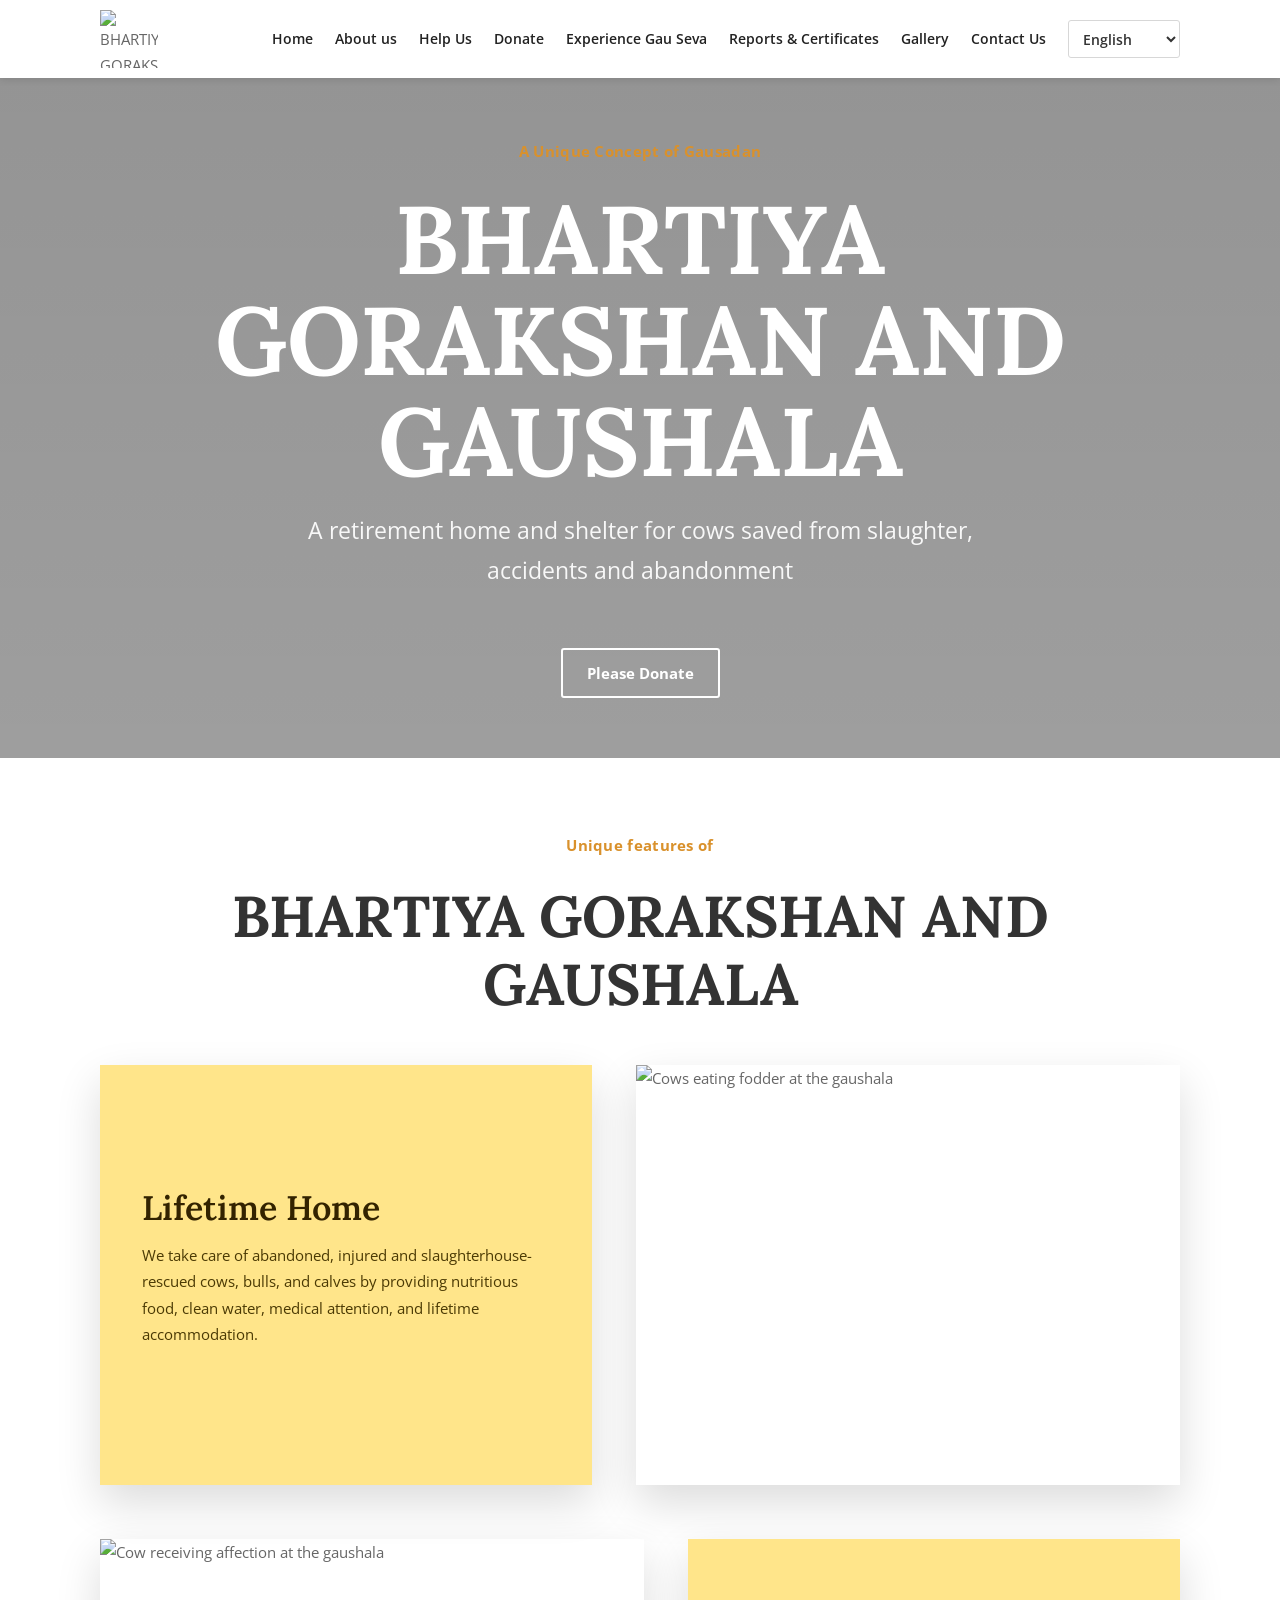
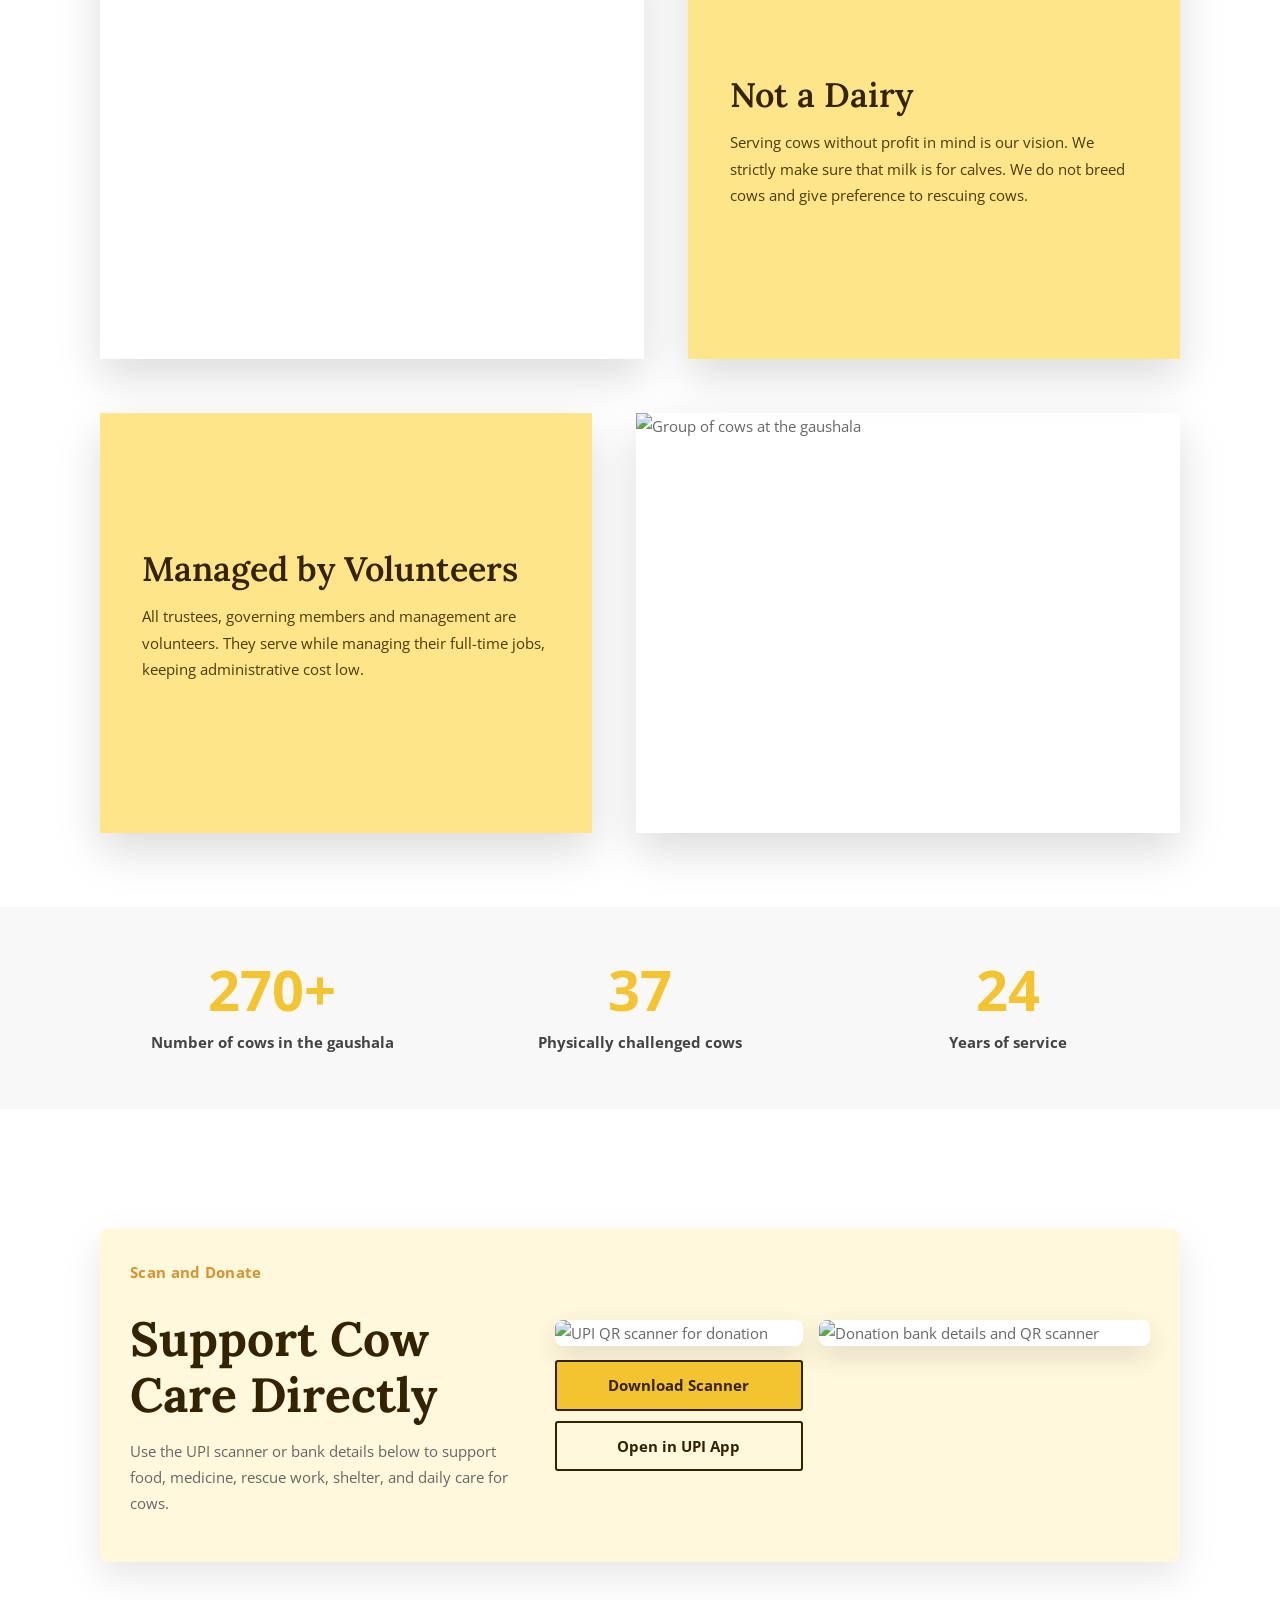
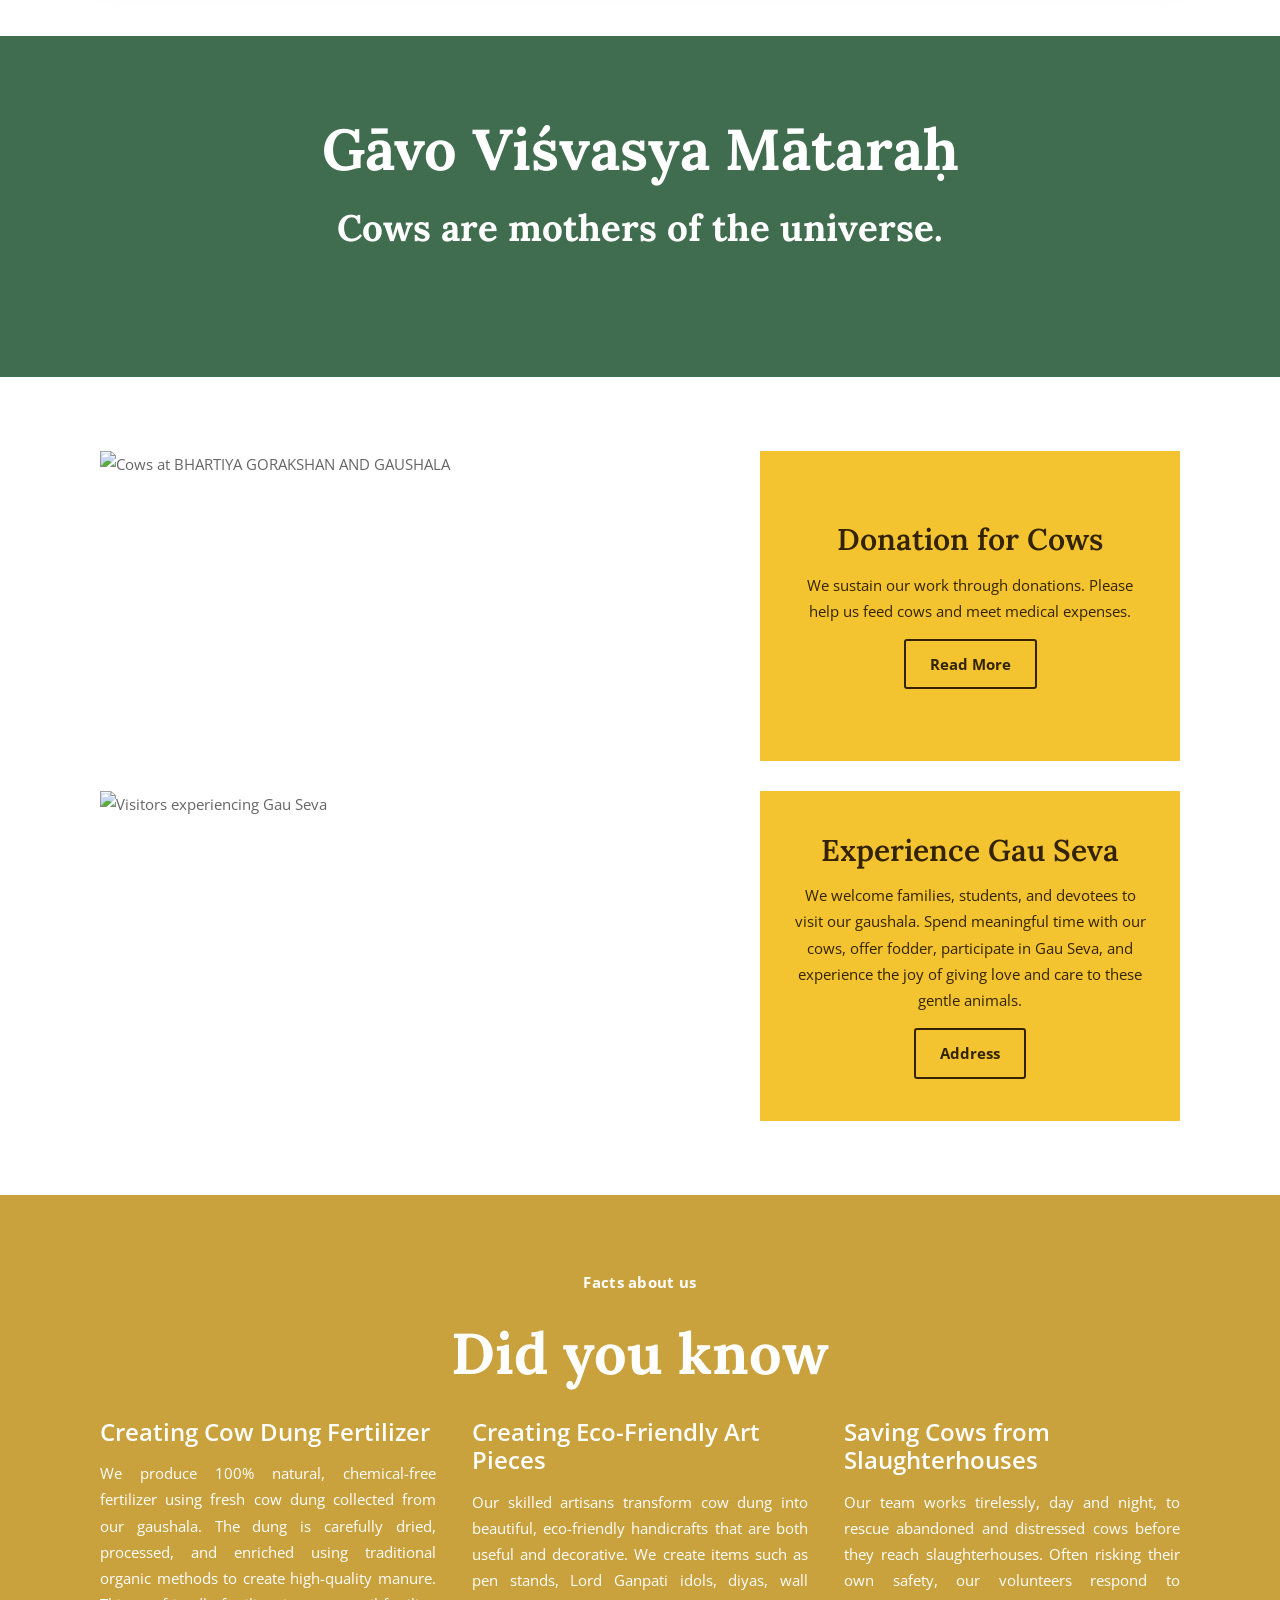
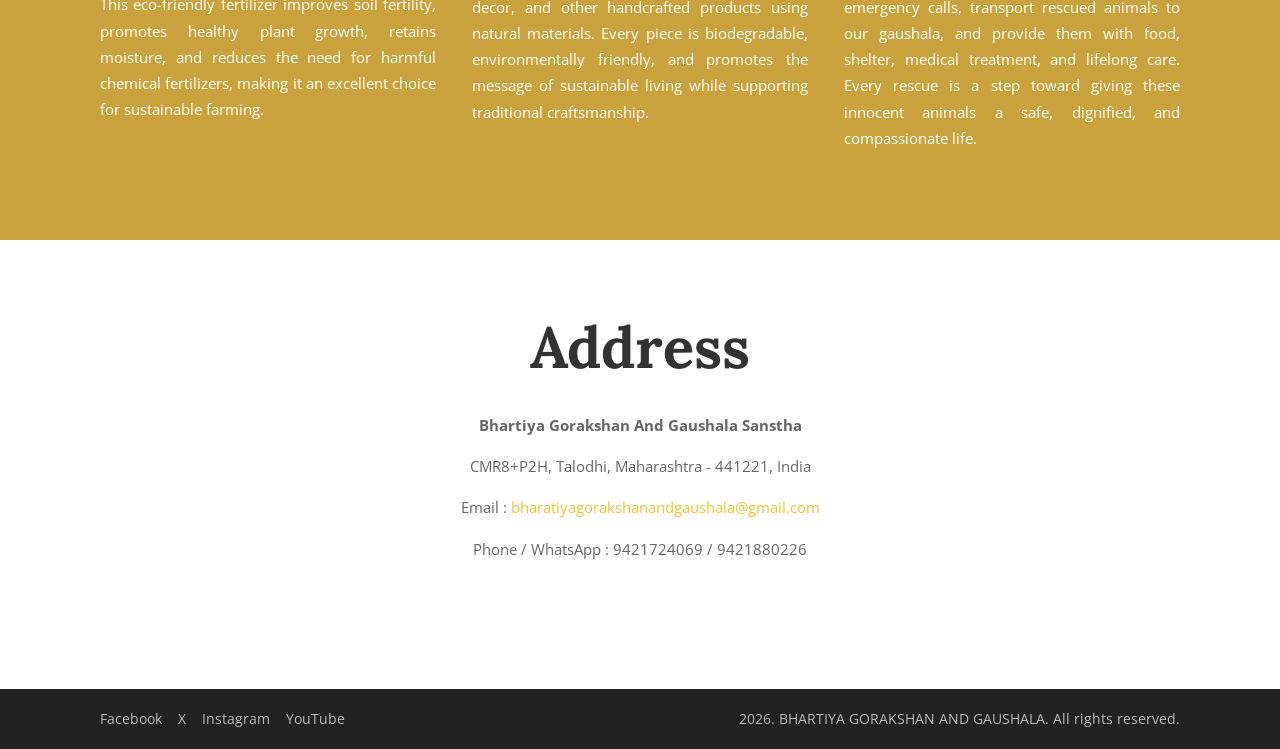
==== index.html @ c561fb52 "Add files via upload" ====
<!DOCTYPE html>
<html lang="en">
<head>
  <meta charset="UTF-8">
  <meta name="viewport" content="width=device-width, initial-scale=1.0">
  <title>BHARTIYA GORAKSHAN AND GAUSHALA</title>
  <link rel="preconnect" href="https://fonts.googleapis.com">
  <link rel="preconnect" href="https://fonts.gstatic.com" crossorigin>
  <link href="https://fonts.googleapis.com/css2?family=Lora:wght@500;700&family=Noto+Sans+Devanagari:wght@400;600;700;800&family=Open+Sans:wght@400;600;700;800&display=swap" rel="stylesheet">
  <link rel="stylesheet" href="styles.css">
</head>
<body>
  <header class="topbar">
    <div class="nav-wrap">
      <a class="logo" href="#home" aria-label="BHARTIYA GORAKSHAN AND GAUSHALA home">
        <img src="https://i0.wp.com/dakshinvrindavan.org/wp-content/uploads/2021/02/cropped-site-Icon.png?fit=180%2C180&ssl=1" alt="BHARTIYA GORAKSHAN AND GAUSHALA logo">
      </a>
      <nav class="main-nav" aria-label="Main navigation">
        <a href="#home" data-i18n="navHome">Home</a>
        <a href="#about" data-i18n="navAbout">About us</a>
        <a href="help.html" data-i18n="navHelp">Help Us</a>
        <a href="#donate" data-i18n="navDonate">Donate</a>
        <a href="#membership" data-i18n="navMembership">Experience Gau Seva</a>
        <a href="reports.html" data-i18n="navReports">Reports & Certificates</a>
        <a href="reports.html#gallery" data-i18n="navGallery">Gallery</a>
        <a href="#contact" data-i18n="navContact">Contact Us</a>
        <select id="languageSelect" class="language-select" aria-label="Choose language">
          <option value="en">English</option>
          <option value="mr">Marathi</option>
        </select>
      </nav>
    </div>
  </header>

  <main>
    <section class="hero" id="home">
      <div class="hero-content">
        <p class="kicker" data-i18n="heroKicker">A Unique Concept of Gausadan</p>
        <h1 data-i18n="heroTitle">BHARTIYA GORAKSHAN AND GAUSHALA</h1>
        <p class="hero-subtitle" data-i18n="heroSubtitle">
          A retirement home and shelter for cows saved from slaughter, accidents and from abandonment
        </p>
        <a class="button button-gold" href="#donate" data-i18n="heroButton">Please Donate</a>
      </div>
    </section>

    <section class="section intro" id="about">
      <div class="container center">
        <p class="small-title" data-i18n="featuresKicker">Unique features of</p>
        <h2 data-i18n="featuresTitle">BHARTIYA GORAKSHAN AND GAUSHALA</h2>
      </div>
      <div class="container feature-list">
        <article class="feature-row">
          <div class="feature-text">
            <h3 data-i18n="lifeTitle">LifeTime Home</h3>
            <p data-i18n="lifeText">
              We take care of abandoned, injured and slaughterhouse-rescued cows, bulls, and calves; by providing nutritious food, clean water, medical attention, and lifetime accommodation.
            </p>
          </div>
          <img src="assets/feature-1.jpeg" alt="Cows eating fodder at the gaushala">
        </article>

        <article class="feature-row reverse">
          <div class="feature-text">
            <h3 data-i18n="dairyTitle">Not a dAiry</h3>
            <p data-i18n="dairyText">
              Serving cows without profit in mind is our vision. We strictly make sure that milk is for calves. We do not breed cows and give preference to rescuing cows.
            </p>
          </div>
          <img src="assets/feature-2.jpeg" alt="Cow receiving affection at the gaushala">
        </article>

        <article class="feature-row">
          <div class="feature-text">
            <h3 data-i18n="volunteerTitle">Managed by Volunteers</h3>
            <p data-i18n="volunteerText">
              All the trustees, governing members and management is run only by volunteers who have their full time jobs. There is zero administrative cost.
            </p>
          </div>
          <img src="assets/feature-3.jpeg" alt="Group of cows at the gaushala">
        </article>
      </div>
    </section>

    <section class="section stats">
      <div class="container stats-grid">
        <div><strong>270+</strong><span data-i18n="statCows">Number of cows in the gaushala</span></div>
        <div><strong>37</strong><span data-i18n="statChallenged">Physically challenged cows</span></div>
        <div><strong>24</strong><span data-i18n="statYears">Years of service</span></div>
      </div>
    </section>

    <section class="section donate-info" id="donate">
      <div class="container donation-scanner-panel">
        <div>
          <p class="small-title" data-i18n="scannerKicker">Scan and Donate</p>
          <h2 data-i18n="scannerTitle">Support Cow Care Directly</h2>
          <p data-i18n="scannerText">Use the UPI scanner or bank details below to support food, medicine, rescue work, shelter, and daily care for cows.</p>
        </div>
        <div class="scanner-images">
          <figure class="scanner-card">
            <img src="assets/donation-scanner.jpeg" alt="UPI QR scanner for donation">
            <div class="scanner-actions">
              <a class="button scanner-download" href="assets/donation-scanner.jpeg" download="donation-scanner.jpeg" data-i18n="downloadScanner">Download Scanner</a>
              <a class="button secondary-doc-button" href="upi://pay?pa=9421721769@sbi&pn=BHARTIYA%20GORAKSHAN%20AND%20GO&cu=INR" data-i18n="openUpiApp">Open in UPI App</a>
            </div>
          </figure>
          <img src="assets/donation-details.jpeg" alt="Donation bank details and QR scanner">
        </div>
      </div>
    </section>

    <section class="motto" id="help">
      <div class="container center">
        <h2 data-i18n="mottoTitle">Gāvo Viśvasya Mātaraḥ</h2>
        <p data-i18n="mottoText">Cows are mothers of the universe.</p>
      </div>
    </section>

    <section class="section help-grid" id="membership">
      <div class="container two-col">
        <div class="image-card">
          <img src="assets/seva-cows.jpeg" alt="Cows at BHARTIYA GORAKSHAN AND GAUSHALA">
        </div>
        <article class="promo">
          <h3 data-i18n="helpTitle">Donation for Cows</h3>
          <p data-i18n="helpText">We sustain purely on donations. Please help us by donating to feed the cows and to meet our medical expenses.</p>
          <a class="button" href="#donate" data-i18n="readMore">Read More</a>
        </article>
      </div>
      <div class="container two-col second">
        <div class="image-card wide">
          <img src="assets/seva-visit.jpeg" alt="Visitors experiencing Gau Seva">
        </div>
        <article class="promo">
          <h3 data-i18n="memberTitle">Experience Gau Seva</h3>
          <p data-i18n="memberText">We welcome families, students, and devotees to visit our gaushala. Spend meaningful time with our cows, offer fodder, participate in Gau Seva, and experience the joy of giving love and care to these gentle animals.</p>
          <a class="button" href="#contact" data-i18n="readMoreTwo">Address</a>
        </article>
      </div>
    </section>

    <section class="facts section">
      <div class="container center">
        <p class="small-title" data-i18n="factsKicker">Facts about us</p>
        <h2 data-i18n="factsTitle">Did you know</h2>
      </div>
      <div class="container facts-grid">
        <article>
          <h3 data-i18n="foodTitle">Creating Cow Dung Fertilizer</h3>
          <p data-i18n="foodText">We produce 100% natural, chemical-free fertilizer using fresh cow dung collected from our gaushala. The dung is carefully dried, processed, and enriched using traditional organic methods to create high-quality manure. This eco-friendly fertilizer improves soil fertility, promotes healthy plant growth, retains moisture, and reduces the need for harmful chemical fertilizers, making it an excellent choice for sustainable farming.</p>
        </article>
        <article>
          <h3 data-i18n="eventTitle">Creating Eco-Friendly Art Pieces</h3>
          <p data-i18n="eventText">Our skilled artisans transform cow dung into beautiful, eco-friendly handicrafts that are both useful and decorative. We create items such as pen stands, Lord Ganpati idols, diyas, wall decor, and other handcrafted products using natural materials. Every piece is biodegradable, environmentally friendly, and promotes the message of sustainable living while supporting traditional craftsmanship.</p>
        </article>
        <article>
          <h3 data-i18n="vetTitle">Saving Cows from Slaughterhouses</h3>
          <p data-i18n="vetText">Our team works tirelessly, day and night, to rescue abandoned and distressed cows before they reach slaughterhouses. Often risking their own safety, our volunteers respond to emergency calls, transport rescued animals to our gaushala, and provide them with food, shelter, medical treatment, and lifelong care. Every rescue is a step toward giving these innocent animals a safe, dignified, and compassionate life.</p>
        </article>
      </div>
    </section>

    <section class="section contact-section" id="contact">
      <div class="container contact-lines">
        <h2 data-i18n="addressTitle">Address</h2>
        <p><strong>Bhartiya Gorakshan And Gaushala Sanstha</strong></p>
        <p data-i18n="addressText">CMR8+P2H, Talodhi, Maharashtra - 441221, India</p>
        <p>Email : <a href="mailto:bharatiyagorakshanandgaushala@gmail.com">bharatiyagorakshanandgaushala@gmail.com</a></p>
        <p data-i18n="phoneFounder">Phone / WhatsApp : 9421724069 / 9421880226</p>
      </div>
    </section>
  </main>

  <footer class="footer">
    <div class="container footer-inner">
      <div class="socials">
        <a href="https://www.facebook.com/share/1EiMH8xy7c/" target="_blank">Facebook</a>
        <a href="https://twitter.com/daksinvrindavan" target="_blank">X</a>
        <a href="https://www.instagram.com/dakshinvrindavan/" target="_blank">Instagram</a>
        <a href="https://www.youtube.com/channel/UCX0RAwD0zaaq_ASyrpGauJA" target="_blank">YouTube</a>
      </div>
      <p data-i18n="footerText">© 2026. BHARTIYA GORAKSHAN AND GAUSHALA . All rights reserved.</p>
    </div>
  </footer>

  <script src="script.js"></script>
</body>
</html>
---- styles.css ----
:root {
  --green: #f4c430;
  --green-dark: #7a5b00;
  --gold: #b8860b;
  --orange: #d9912c;
  --text: #666666;
  --heading: #333333;
  --light: #f8f8f8;
  --white: #ffffff;
  --line: #e5e5e5;
  --shadow: 0 18px 42px rgba(0, 0, 0, 0.14);
}

* {
  box-sizing: border-box;
}

html {
  scroll-behavior: smooth;
}

body {
  margin: 0;
  font-family: "Open Sans", "Noto Sans Devanagari", Arial, sans-serif;
  color: var(--text);
  background: var(--white);
  font-size: 15px;
  line-height: 1.75;
}

a {
  color: inherit;
  text-decoration: none;
}

img {
  display: block;
  max-width: 100%;
}

.topbar {
  position: sticky;
  top: 0;
  z-index: 50;
  background: var(--white);
  box-shadow: 0 2px 7px rgba(0, 0, 0, 0.1);
}

.nav-wrap {
  width: min(1080px, calc(100% - 40px));
  min-height: 78px;
  margin: 0 auto;
  display: flex;
  align-items: center;
  justify-content: space-between;
  gap: 24px;
}

.logo img {
  width: 58px;
  height: 58px;
}

.main-nav {
  display: flex;
  align-items: center;
  justify-content: flex-end;
  gap: 22px;
  color: #222;
  font-size: 14px;
  font-weight: 600;
}

.main-nav a:hover {
  color: var(--green);
}

.language-select {
  min-width: 112px;
  height: 38px;
  padding: 0 10px;
  border: 1px solid #d7d7d7;
  border-radius: 3px;
  background: #fff;
  color: #333;
  font: inherit;
}

.hero {
  min-height: 680px;
  display: grid;
  place-items: center;
  text-align: center;
  color: #fff;
  background:
    linear-gradient(rgba(0, 0, 0, 0.42), rgba(0, 0, 0, 0.38)),
    url("https://dakshinvrindavan.org/wp-content/uploads/2021/02/Front-Img-scaled.jpg") center / cover;
}

.hero-content {
  width: min(900px, calc(100% - 36px));
  animation: zoomIn 900ms ease both;
}

.kicker,
.small-title {
  margin: 0 0 10px;
  color: var(--orange);
  font-weight: 700;
  letter-spacing: 0.02em;
}

.hero h1 {
  margin: 0 0 18px;
  color: #fff;
  font-family: "Lora", "Noto Sans Devanagari", serif;
  font-size: clamp(3rem, 8vw, 6rem);
  line-height: 1.05;
  font-weight: 700;
}

.hero-subtitle {
  max-width: 760px;
  margin: 0 auto 34px;
  color: rgba(255, 255, 255, 0.93);
  font-size: clamp(1.05rem, 2.2vw, 1.45rem);
}

.button {
  font-family: inherit;
  font-size: 15px;
  display: inline-flex;
  align-items: center;
  justify-content: center;
  min-height: 44px;
  padding: 10px 24px;
  border: 2px solid currentColor;
  border-radius: 3px;
  color: #332300;
  background: var(--green);
  font-weight: 700;
  transition: 160ms ease;
}

.button:hover {
  color: #fff;
  background: var(--green-dark);
}

.button-gold {
  color: #fff;
  background: transparent;
  border-color: #fff;
}

.button-gold:hover {
  border-color: var(--orange);
  background: var(--orange);
}

.section {
  padding: 74px 0;
}

.container {
  width: min(1080px, calc(100% - 40px));
  margin: 0 auto;
}

.center {
  text-align: center;
}

h2,
h3,
h4 {
  margin: 0;
  color: var(--heading);
  line-height: 1.18;
  font-weight: 600;
}

h2 {
  padding-bottom: 30px;
  font-family: "Lora", "Noto Sans Devanagari", serif;
  font-size: clamp(2.2rem, 5vw, 3.6rem);
  font-weight: 700;
}

h3 {
  padding-bottom: 14px;
  font-size: 24px;
}

h4 {
  padding-bottom: 12px;
  font-size: 19px;
}

p {
  margin: 0;
  padding-bottom: 1em;
}

.feature-list {
  display: grid;
  gap: 54px;
  margin-top: 16px;
}

.feature-row {
  display: grid;
  grid-template-columns: 0.95fr 1.05fr;
  gap: 44px;
  align-items: stretch;
}

.feature-row.reverse {
  grid-template-columns: 1.05fr 0.95fr;
}

.feature-row.reverse .feature-text {
  order: 2;
}

.feature-row img {
  width: 100%;
  height: 420px;
  object-fit: cover;
  box-shadow: var(--shadow);
}

.feature-text {
  min-height: 420px;
  padding: 42px;
  display: flex;
  flex-direction: column;
  justify-content: center;
  background: #ffe58a;
  box-shadow: var(--shadow);
}

.feature-text h3 {
  color: #332300;
  font-family: "Lora", "Noto Sans Devanagari", serif;
  font-size: 34px;
}

.feature-text p {
  color: #4b3a04;
}

.stats {
  padding: 54px 0;
  background: var(--light);
}

.stats-grid {
  display: grid;
  grid-template-columns: repeat(3, 1fr);
  gap: 24px;
  text-align: center;
}

.stats-grid strong {
  display: block;
  color: var(--green);
  font-size: 56px;
  line-height: 1;
}

.stats-grid span {
  display: block;
  margin-top: 12px;
  color: #444;
  font-weight: 700;
}

.donate-info {
  background: #fff;
}

.donation-scanner-panel {
  display: grid;
  grid-template-columns: 0.8fr 1.2fr;
  gap: 28px;
  align-items: center;
  margin-top: 46px;
  padding: 30px;
  border-radius: 8px;
  background: #fff8dc;
  box-shadow: 0 14px 38px rgba(0, 0, 0, 0.1);
}

.donation-scanner-panel h2 {
  padding-bottom: 14px;
  color: #332300;
  font-size: clamp(1.9rem, 4vw, 3rem);
}

.scanner-images {
  display: grid;
  grid-template-columns: minmax(180px, 0.75fr) minmax(220px, 1fr);
  gap: 16px;
  align-items: start;
}

.scanner-images img {
  width: 100%;
  max-height: 620px;
  object-fit: contain;
  border-radius: 8px;
  background: #fff;
  box-shadow: 0 10px 28px rgba(0, 0, 0, 0.12);
}

.scanner-card {
  margin: 0;
}

.scanner-actions {
  display: flex;
  flex-wrap: wrap;
  gap: 10px;
  margin-top: 14px;
}

.scanner-actions .button {
  flex: 1 1 180px;
}

.info-grid {
  display: grid;
  grid-template-columns: repeat(4, 1fr);
  gap: 24px;
}

.info-card {
  text-align: center;
  padding: 22px 14px;
}

.icon {
  width: 52px;
  height: 52px;
  margin: 0 auto 18px;
  display: grid;
  place-items: center;
  border-radius: 50%;
  color: var(--green);
  border: 2px solid var(--green);
  font-weight: 800;
}

.testimonials {
  background: #f6f6f6;
}

.testimonial-grid {
  display: grid;
  grid-template-columns: repeat(4, 1fr);
  gap: 26px;
}

.testimonial {
  text-align: center;
}

.testimonial img {
  width: 138px;
  height: 138px;
  margin: 0 auto 18px;
  border-radius: 50%;
  object-fit: cover;
}

.testimonial h3 {
  color: var(--green-dark);
  font-size: 22px;
}

.testimonial p {
  font-size: 14px;
}

.motto {
  padding: 80px 0;
  color: #fff;
  background:
    linear-gradient(rgba(17, 72, 35, 0.8), rgba(17, 72, 35, 0.8)),
    url("https://dakshinvrindavan.org/wp-content/uploads/2021/02/Whitened-Calf.jpg") center / cover fixed;
}

.motto h2 {
  color: #fff;
  padding-bottom: 12px;
}

.motto p {
  color: #fff;
  font-family: "Lora", "Noto Sans Devanagari", serif;
  font-size: clamp(1.45rem, 3vw, 2.3rem);
  font-weight: 700;
}

.help-grid {
  background: #fff;
}

.two-col {
  display: grid;
  grid-template-columns: 3fr 2fr;
  gap: 30px;
  align-items: stretch;
}

.two-col.second {
  margin-top: 30px;
  grid-template-columns: 3fr 2fr;
}

.image-card img {
  width: 100%;
  height: 310px;
  object-fit: cover;
}

.promo {
  min-height: 310px;
  padding: 42px 32px;
  display: flex;
  flex-direction: column;
  align-items: center;
  justify-content: center;
  text-align: center;
  color: #332300;
  background: var(--green);
}

.promo h3 {
  color: #332300;
  font-family: "Lora", "Noto Sans Devanagari", serif;
  font-size: 30px;
}

.promo .button {
  color: #332300;
  background: transparent;
  border-color: #332300;
}

.promo .button:hover {
  color: #fff;
  background: #332300;
}

.facts {
  color: #fff;
  background:
    linear-gradient(rgba(184, 132, 0, 0.76), rgba(184, 132, 0, 0.76)),
    url("https://dakshinvrindavan.org/wp-content/uploads/2021/02/Whitened-Calf.jpg") center / cover;
}

.facts h2,
.facts h3 {
  color: #fff;
}

.facts .small-title {
  color: #fff;
}

.facts-grid {
  display: grid;
  grid-template-columns: repeat(3, 1fr);
  gap: 36px;
}

.facts-grid p {
  text-align: justify;
}

.contact-section {
  background: #fff;
}

.contact-lines {
  text-align: center;
  margin-bottom: 38px;
}

.contact-lines a {
  color: var(--green);
}

.contact-form {
  width: min(560px, calc(100% - 40px));
  margin: 0 auto;
}

.contact-form h2 {
  text-align: left;
  font-family: "Open Sans", "Noto Sans Devanagari", Arial, sans-serif;
  font-size: 28px;
  font-weight: 600;
}

.form-row {
  display: grid;
  grid-template-columns: 1fr 1fr;
  gap: 14px;
}

input,
textarea {
  width: 100%;
  margin-bottom: 14px;
  border: none;
  border-radius: 0;
  background: #eeeeee;
  color: #555;
  padding: 15px;
  font: inherit;
}

textarea {
  min-height: 150px;
  resize: vertical;
}

.form-bottom {
  display: flex;
  align-items: center;
  justify-content: flex-end;
  gap: 18px;
}

.form-bottom label {
  display: flex;
  align-items: center;
  gap: 8px;
}

.form-bottom input {
  width: 54px;
  margin: 0;
}

button {
  border: 2px solid var(--green);
  background: var(--green);
  color: #fff;
  padding: 10px 22px;
  cursor: pointer;
  font: inherit;
  font-weight: 700;
}

.donation-modal {
  position: fixed;
  inset: 0;
  z-index: 100;
  display: none;
  align-items: center;
  justify-content: center;
  padding: 22px;
}

.donation-modal.is-open {
  display: flex;
}

.donation-modal-backdrop {
  position: absolute;
  inset: 0;
  background: rgba(0, 0, 0, 0.62);
}

.donation-dialog {
  position: relative;
  width: min(920px, 100%);
  max-height: min(90vh, 820px);
  overflow: auto;
  padding: 32px;
  border-radius: 8px;
  background: #fff8dc;
  box-shadow: 0 24px 70px rgba(0, 0, 0, 0.35);
}

.donation-dialog h2 {
  padding-right: 42px;
  padding-bottom: 12px;
  color: #332300;
  font-size: clamp(1.8rem, 4vw, 3rem);
}

.donation-dialog p {
  color: #4b3a04;
}

.modal-close {
  position: absolute;
  top: 14px;
  right: 14px;
  width: 38px;
  height: 38px;
  padding: 0;
  border: 0;
  border-radius: 50%;
  background: #332300;
  color: #fff;
  font-size: 26px;
  line-height: 1;
}

.donation-image-grid {
  display: grid;
  grid-template-columns: minmax(220px, 0.8fr) minmax(260px, 1fr);
  gap: 14px;
  margin: 20px 0 24px;
}

.donation-image-grid img {
  width: 100%;
  max-height: 72vh;
  object-fit: contain;
  border-radius: 8px;
  background: #fff;
}

.modal-donate-link {
  color: #332300;
}

.footer {
  padding: 18px 0;
  background: #222;
  color: #bbb;
  font-size: 14px;
}

.footer-inner {
  display: flex;
  align-items: center;
  justify-content: space-between;
  gap: 20px;
}

.socials {
  display: flex;
  gap: 16px;
  flex-wrap: wrap;
}

.footer p {
  padding: 0;
}

.help-hero {
  padding: 96px 0 64px;
  background:
    linear-gradient(rgba(255, 229, 138, 0.84), rgba(255, 249, 221, 0.96)),
    url("https://dakshinvrindavan.org/wp-content/uploads/2021/02/Whitened-Calf.jpg") center / cover;
}

.help-hero h1 {
  max-width: 920px;
  margin: 0 auto 18px;
  color: #332300;
  font-family: "Lora", "Noto Sans Devanagari", serif;
  font-size: clamp(2.4rem, 6vw, 4.8rem);
  line-height: 1.08;
}

.help-hero p:last-child {
  max-width: 760px;
  margin: 0 auto;
  color: #4b3a04;
  font-size: 1.08rem;
}

.help-card-grid {
  display: grid;
  grid-template-columns: repeat(2, minmax(0, 1fr));
  gap: 22px;
}

.help-card-grid.four {
  grid-template-columns: repeat(4, minmax(0, 1fr));
}

.pastel-card {
  min-height: 250px;
  padding: 28px;
  border-radius: 8px;
  border: 1px solid rgba(0, 0, 0, 0.06);
  box-shadow: 0 12px 30px rgba(0, 0, 0, 0.08);
}

.pastel-card h2 {
  padding-bottom: 14px;
  color: #2f2a1e;
  font-family: "Lora", "Noto Sans Devanagari", serif;
  font-size: 25px;
}

.pastel-card p {
  color: #4f4a42;
}

.peach {
  background: #ffe2cf;
}

.mint {
  background: #dff5e8;
}

.sky {
  background: #dceeff;
}

.lemon {
  background: #fff3b8;
}

.lavender {
  background: #eadfff;
}

.rose {
  background: #ffddea;
}

.gaushala-help {
  background: #fffaf0;
}

.reports-hero {
  padding: 96px 0 64px;
  background:
    linear-gradient(rgba(255, 229, 138, 0.86), rgba(255, 249, 221, 0.96)),
    url("https://dakshinvrindavan.org/wp-content/uploads/2021/02/Whitened-Calf.jpg") center / cover;
}

.reports-hero h1 {
  max-width: 920px;
  margin: 0 auto 18px;
  color: #332300;
  font-family: "Lora", "Noto Sans Devanagari", serif;
  font-size: clamp(2.4rem, 6vw, 4.8rem);
  line-height: 1.08;
}

.reports-hero p:last-child,
.compact-lead {
  max-width: 780px;
  margin-left: auto;
  margin-right: auto;
}

.documents-grid {
  display: grid;
  grid-template-columns: repeat(3, minmax(0, 1fr));
  gap: 22px;
}

.document-card {
  min-height: 340px;
  padding: 28px;
  border: 1px solid rgba(0, 0, 0, 0.06);
  border-radius: 8px;
  background: #fff8dc;
  box-shadow: 0 12px 30px rgba(0, 0, 0, 0.08);
}

.document-card h2 {
  padding-bottom: 16px;
  color: #332300;
  font-family: "Lora", "Noto Sans Devanagari", serif;
  font-size: 26px;
}

.document-actions {
  display: flex;
  flex-wrap: wrap;
  gap: 10px;
  margin-top: 16px;
}

.secondary-doc-button {
  background: transparent;
  color: #332300;
  border-color: #332300;
}

.secondary-doc-button:hover {
  color: #fff;
  background: #332300;
}

.disabled-button {
  cursor: not-allowed;
  color: #6a5a2d;
  background: #efe0aa;
  border-color: #d6c37b;
}

.gallery-section {
  background: #fffaf0;
}

.gallery-grid {
  display: grid;
  grid-template-columns: repeat(4, minmax(0, 1fr));
  gap: 16px;
}

.gallery-grid img {
  width: 100%;
  aspect-ratio: 4 / 3;
  object-fit: cover;
  border-radius: 8px;
  box-shadow: 0 10px 28px rgba(0, 0, 0, 0.12);
}

.document-viewer-page {
  padding: 54px 0;
  background: #fffaf0;
}

.document-viewer-shell {
  padding: 28px;
  border-radius: 8px;
  background: #fff;
  box-shadow: 0 14px 38px rgba(0, 0, 0, 0.1);
}

.document-viewer-header {
  display: flex;
  align-items: flex-start;
  justify-content: space-between;
  gap: 20px;
  margin-bottom: 24px;
}

.document-viewer-header h1 {
  margin: 0;
  color: #332300;
  font-family: "Lora", "Noto Sans Devanagari", serif;
  font-size: clamp(2rem, 5vw, 3.5rem);
  line-height: 1.1;
}

.document-frame {
  overflow: auto;
  border: 1px solid #e5d393;
  border-radius: 8px;
  background: #f8f8f8;
}

.document-frame iframe {
  display: block;
  width: 100%;
  min-height: 78vh;
  border: 0;
}

.document-frame img {
  width: 100%;
  height: auto;
  display: block;
}

@keyframes zoomIn {
  from {
    opacity: 0;
    transform: scale(0.96);
  }
  to {
    opacity: 1;
    transform: scale(1);
  }
}

@media (max-width: 980px) {
  .nav-wrap {
    min-height: auto;
    padding: 12px 0;
    align-items: flex-start;
    flex-direction: column;
  }

  .main-nav {
    width: 100%;
    justify-content: flex-start;
    flex-wrap: wrap;
    gap: 14px;
  }

  .language-select {
    min-width: 150px;
  }

  .feature-row,
  .feature-row.reverse,
  .two-col,
  .two-col.second,
  .donation-scanner-panel {
    grid-template-columns: 1fr;
  }

  .feature-row.reverse .feature-text {
    order: 0;
  }

  .info-grid,
  .testimonial-grid,
  .documents-grid,
  .gallery-grid,
  .help-card-grid.four {
    grid-template-columns: repeat(2, 1fr);
  }
}

@media (max-width: 700px) {
  .hero {
    min-height: 560px;
  }

  .section {
    padding: 54px 0;
  }

  .stats-grid,
  .facts-grid,
  .info-grid,
  .testimonial-grid,
  .help-card-grid,
  .help-card-grid.four,
  .documents-grid,
  .gallery-grid,
  .scanner-images,
  .form-row {
    grid-template-columns: 1fr;
  }

  .document-viewer-header {
    flex-direction: column;
  }

  .feature-row img,
  .image-card img {
    height: 260px;
  }

  .feature-text {
    min-height: 260px;
    padding: 28px;
  }

  .form-bottom {
    align-items: stretch;
    flex-direction: column;
  }

  .footer-inner {
    align-items: flex-start;
    flex-direction: column;
  }

  .main-nav a,
  .language-select {
    flex: 1 1 calc(50% - 14px);
  }

  .donation-dialog {
    padding: 24px 18px;
  }

  .donation-image-grid {
    grid-template-columns: 1fr;
  }
}

@media (max-width: 430px) {
  .nav-wrap,
  .container,
  .contact-form {
    width: min(100% - 24px, 1080px);
  }

  .main-nav a,
  .language-select {
    flex-basis: 100%;
  }

  .hero h1,
  .help-hero h1 {
    overflow-wrap: anywhere;
  }
}
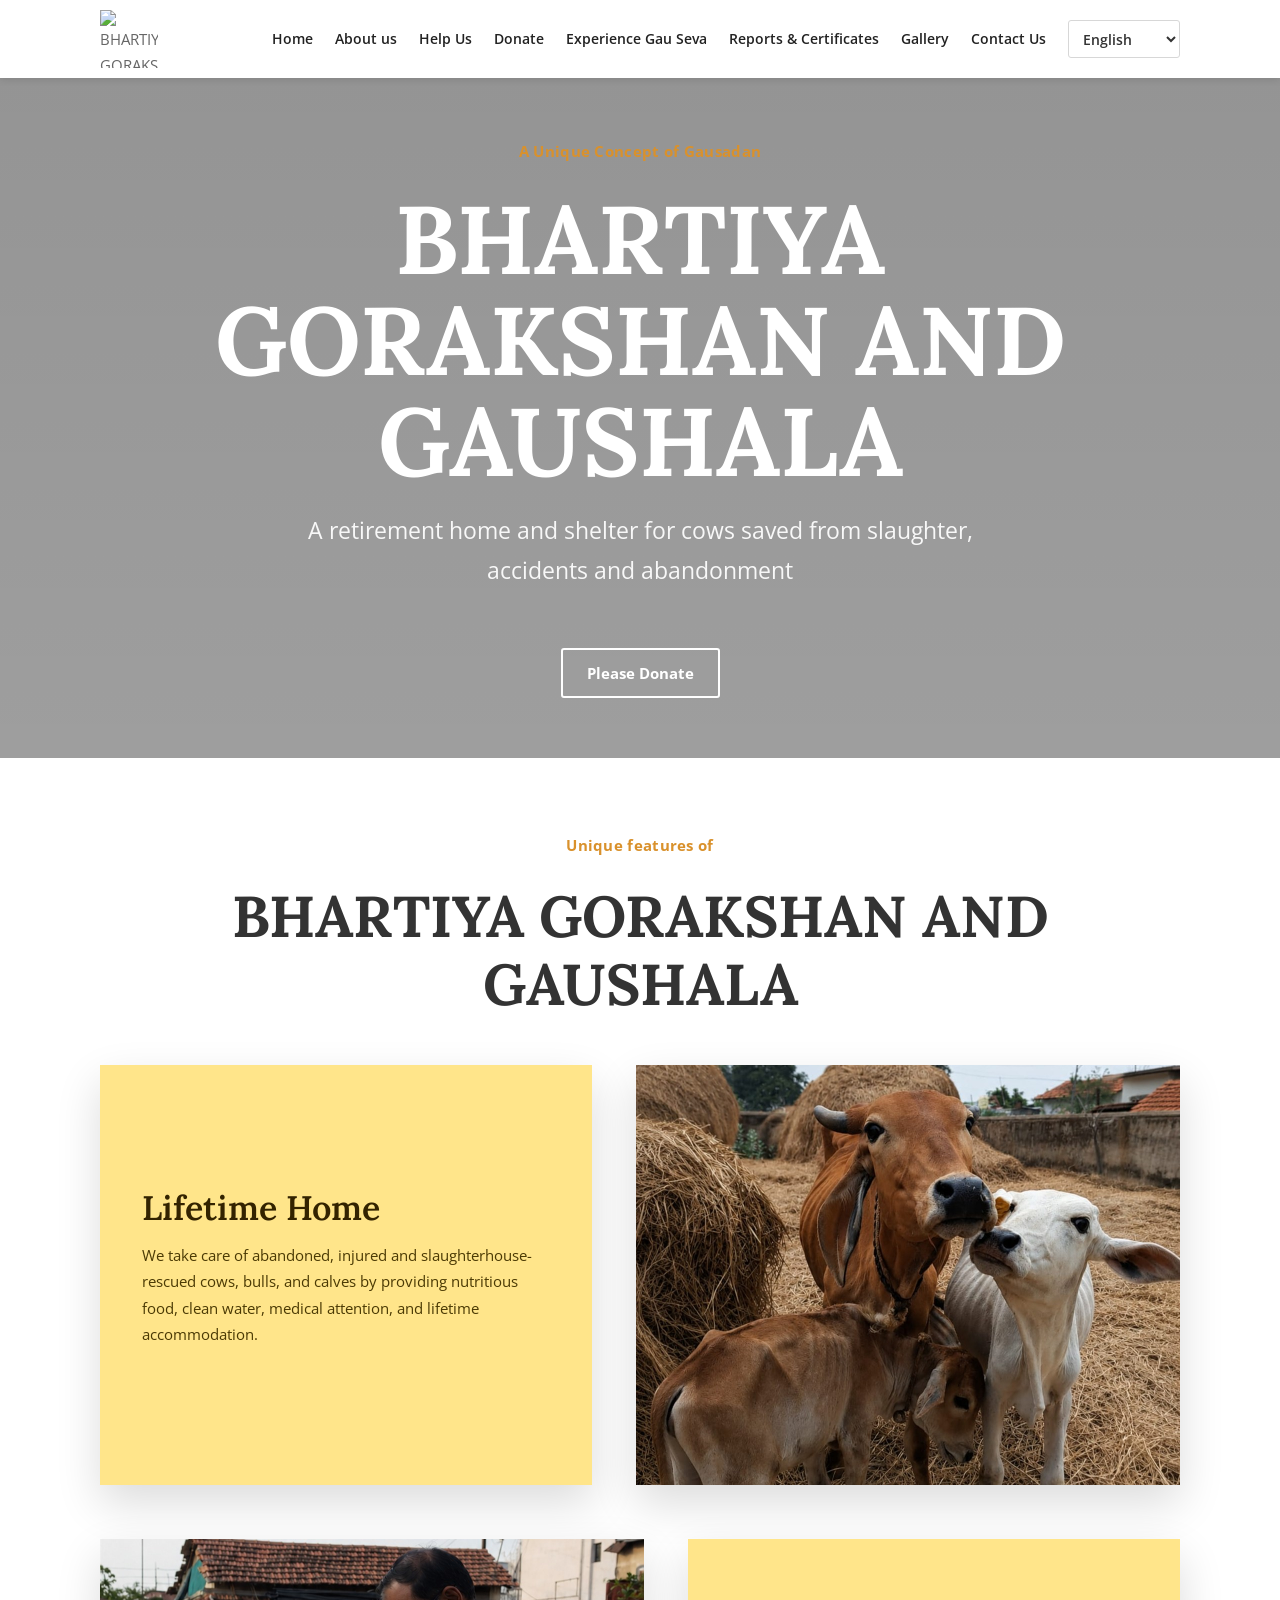
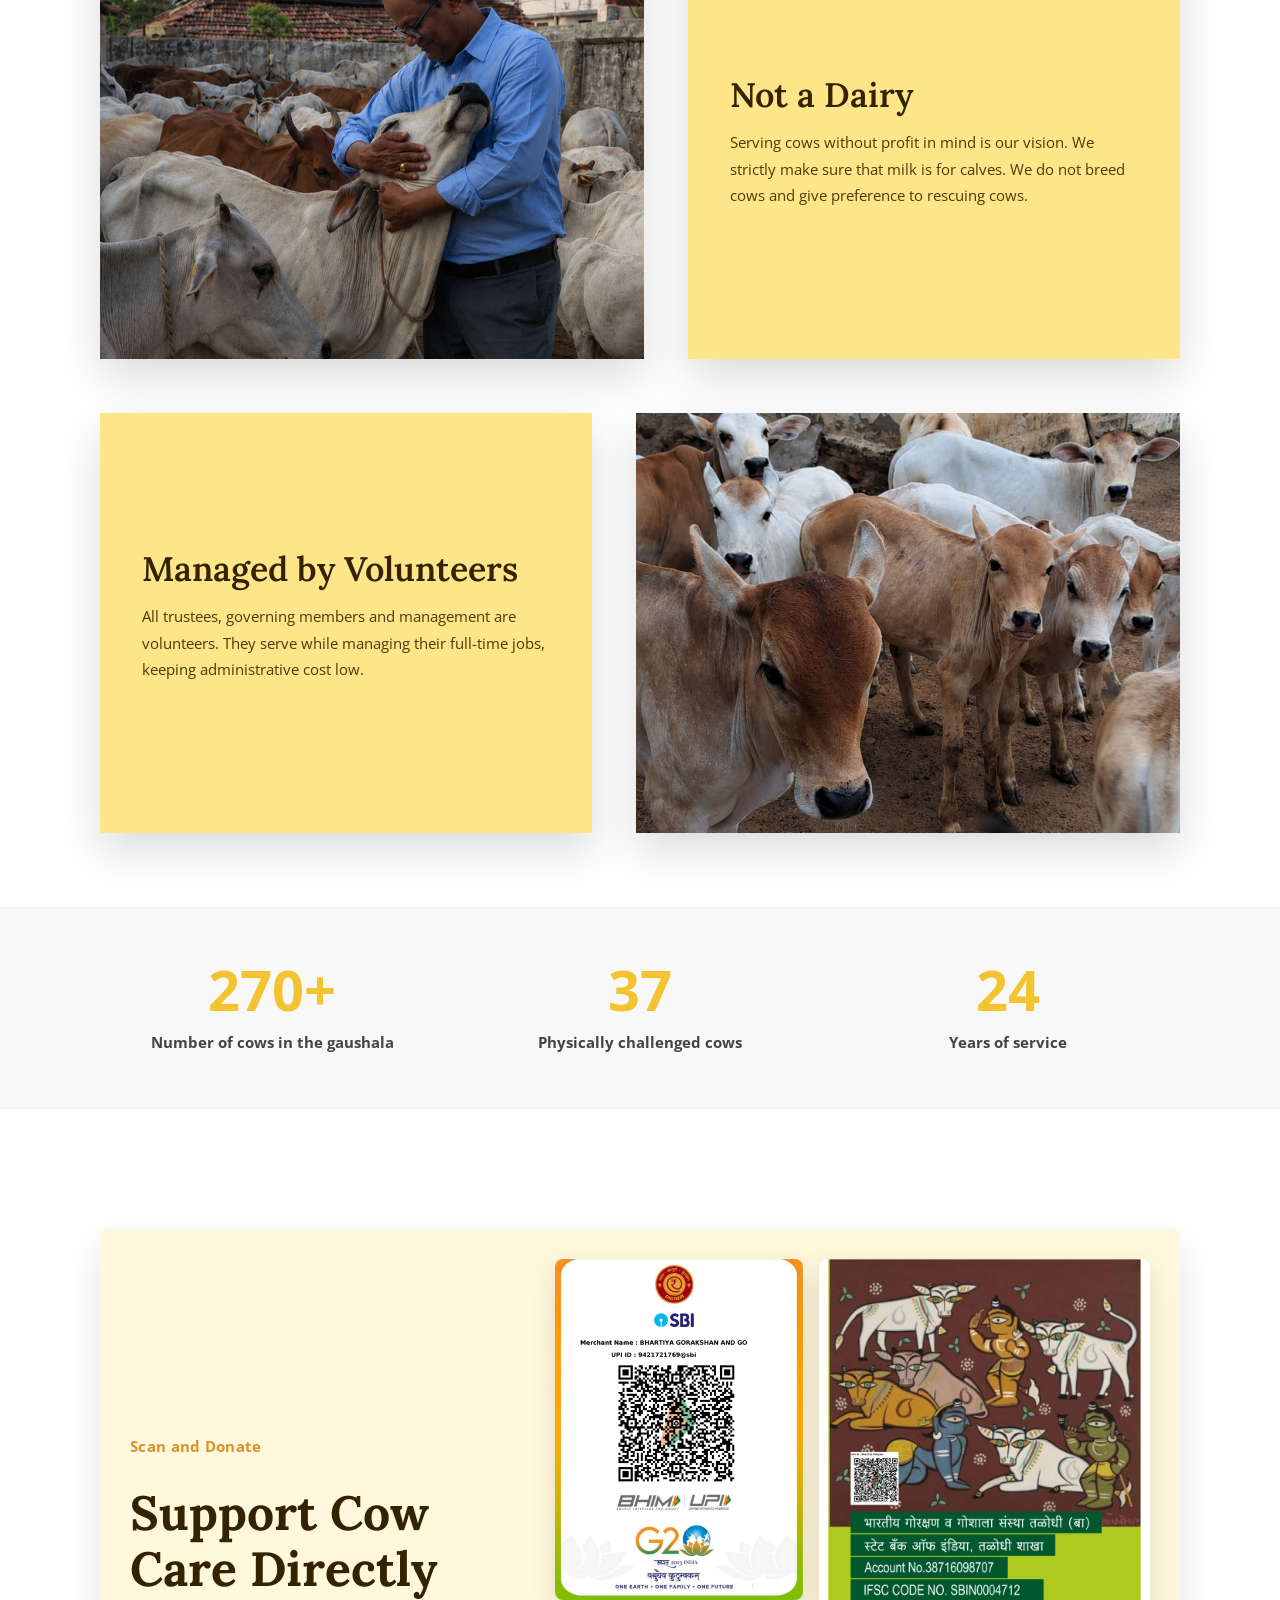
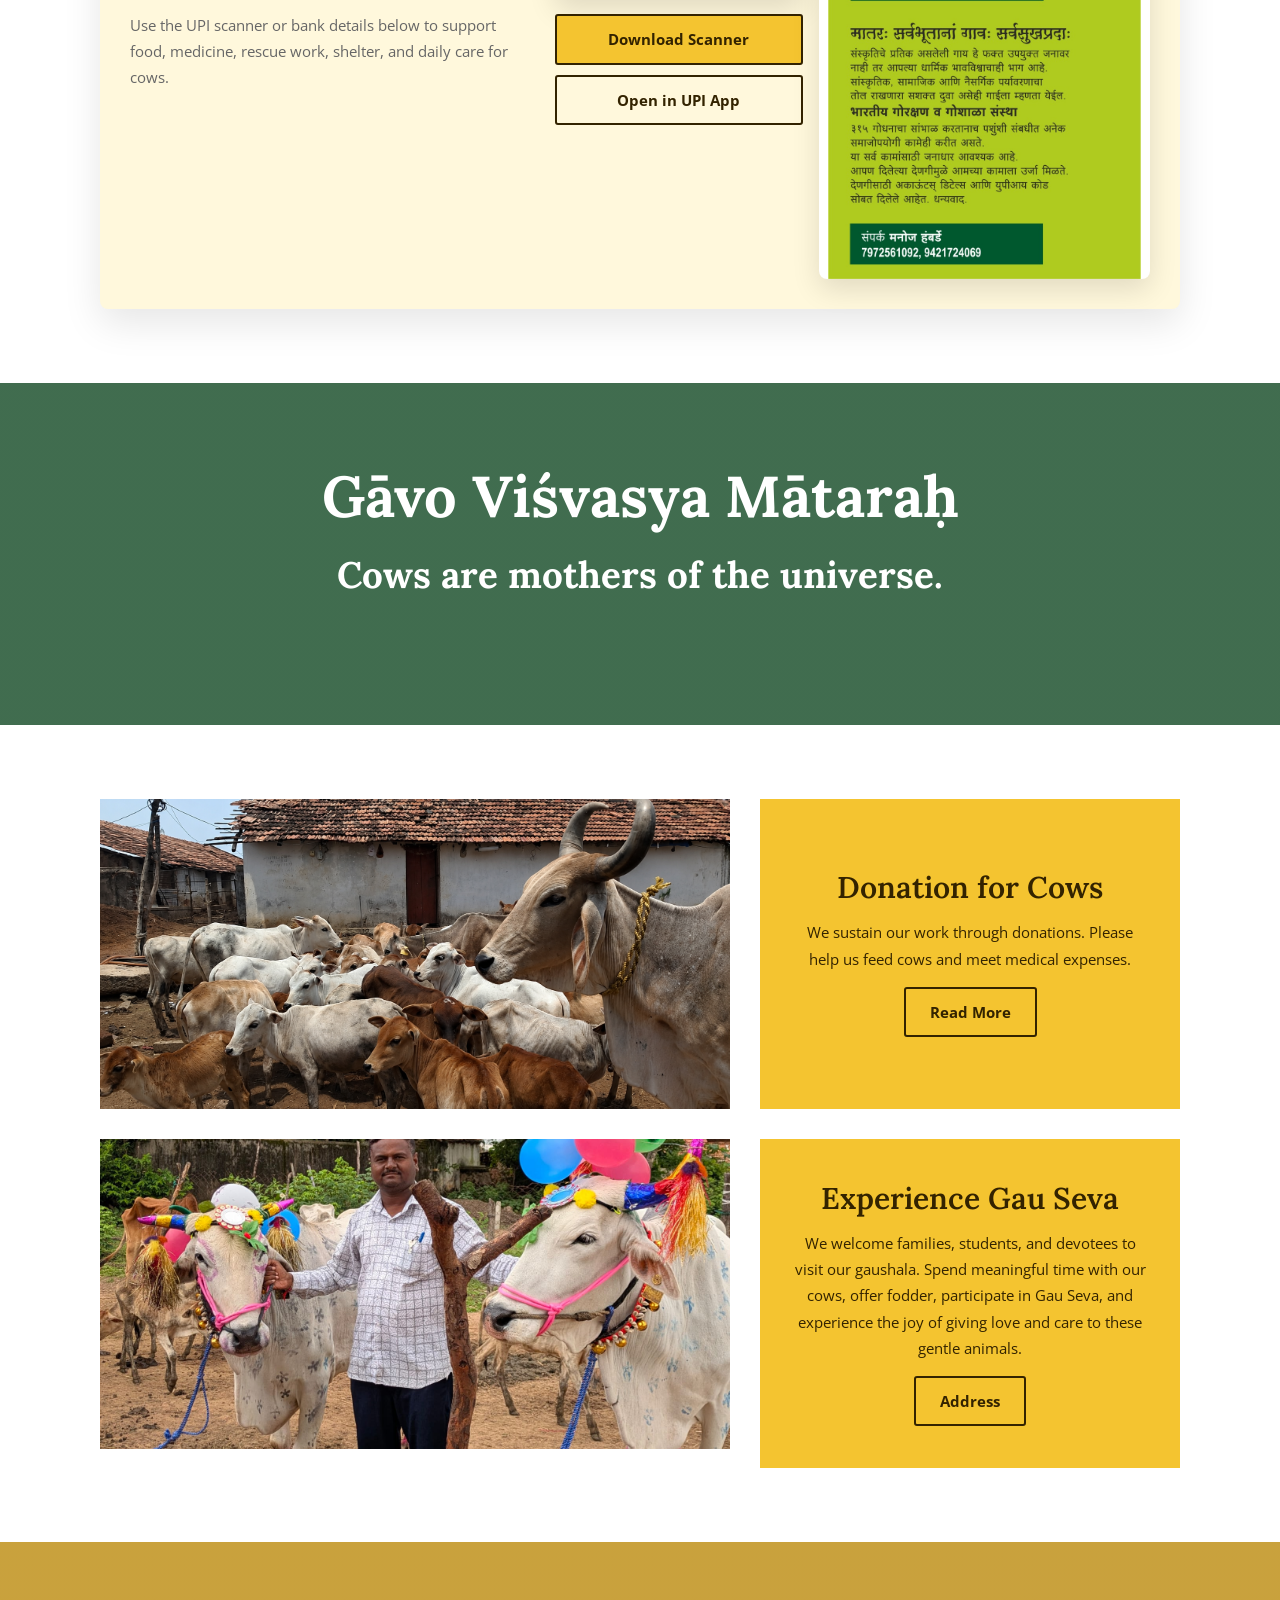
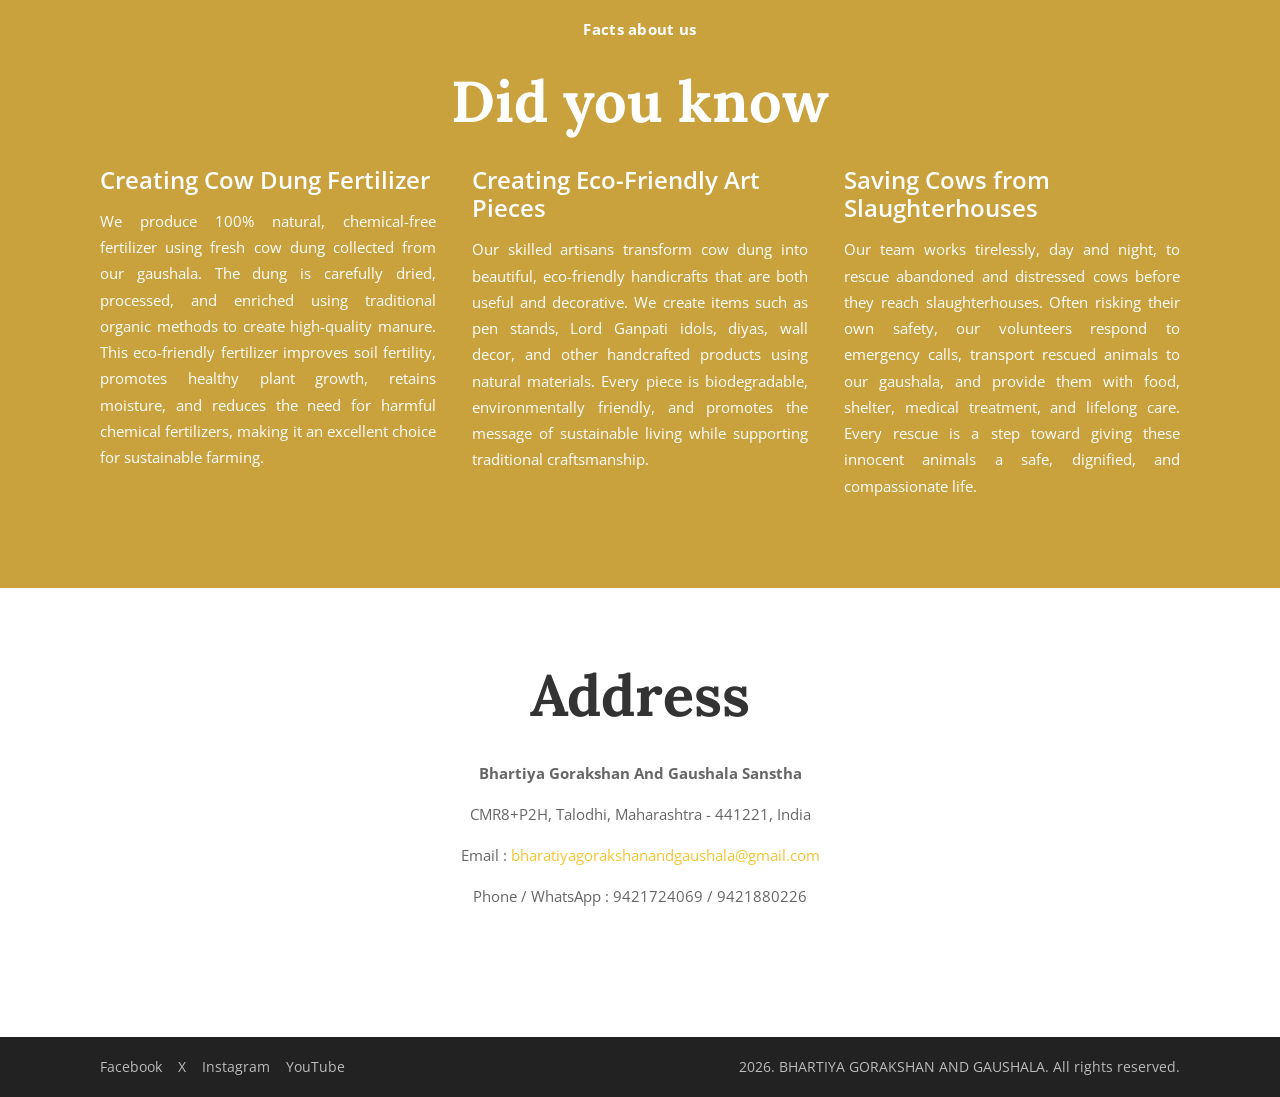
==== commit 88506f90: "Fix HTML encoding issues in index.html" ====
--- a/index.html
+++ b/index.html
@@ -57,7 +57,7 @@
               We take care of abandoned, injured and slaughterhouse-rescued cows, bulls, and calves; by providing nutritious food, clean water, medical attention, and lifetime accommodation.
             </p>
           </div>
-          <img src="assets/feature-1.jpeg" alt="Cows eating fodder at the gaushala">
+          <img src="feature-1.jpeg" alt="Cows eating fodder at the gaushala">
         </article>
 
         <article class="feature-row reverse">
@@ -67,7 +67,7 @@
               Serving cows without profit in mind is our vision. We strictly make sure that milk is for calves. We do not breed cows and give preference to rescuing cows.
             </p>
           </div>
-          <img src="assets/feature-2.jpeg" alt="Cow receiving affection at the gaushala">
+          <img src="feature-2.jpeg" alt="Cow receiving affection at the gaushala">
         </article>
 
         <article class="feature-row">
@@ -77,7 +77,7 @@
               All the trustees, governing members and management is run only by volunteers who have their full time jobs. There is zero administrative cost.
             </p>
           </div>
-          <img src="assets/feature-3.jpeg" alt="Group of cows at the gaushala">
+          <img src="feature-3.jpeg" alt="Group of cows at the gaushala">
         </article>
       </div>
     </section>
@@ -99,13 +99,13 @@
         </div>
         <div class="scanner-images">
           <figure class="scanner-card">
-            <img src="assets/donation-scanner.jpeg" alt="UPI QR scanner for donation">
+            <img src="donation-scanner.jpeg" alt="UPI QR scanner for donation">
             <div class="scanner-actions">
               <a class="button scanner-download" href="assets/donation-scanner.jpeg" download="donation-scanner.jpeg" data-i18n="downloadScanner">Download Scanner</a>
               <a class="button secondary-doc-button" href="upi://pay?pa=9421721769@sbi&pn=BHARTIYA%20GORAKSHAN%20AND%20GO&cu=INR" data-i18n="openUpiApp">Open in UPI App</a>
             </div>
           </figure>
-          <img src="assets/donation-details.jpeg" alt="Donation bank details and QR scanner">
+          <img src="donation-details.jpeg" alt="Donation bank details and QR scanner">
         </div>
       </div>
     </section>
@@ -120,7 +120,7 @@
     <section class="section help-grid" id="membership">
       <div class="container two-col">
         <div class="image-card">
-          <img src="assets/seva-cows.jpeg" alt="Cows at BHARTIYA GORAKSHAN AND GAUSHALA">
+          <img src="seva-cows.jpeg" alt="Cows at BHARTIYA GORAKSHAN AND GAUSHALA">
         </div>
         <article class="promo">
           <h3 data-i18n="helpTitle">Donation for Cows</h3>
@@ -130,7 +130,7 @@
       </div>
       <div class="container two-col second">
         <div class="image-card wide">
-          <img src="assets/seva-visit.jpeg" alt="Visitors experiencing Gau Seva">
+          <img src="seva-visit.jpeg" alt="Visitors experiencing Gau Seva">
         </div>
         <article class="promo">
           <h3 data-i18n="memberTitle">Experience Gau Seva</h3>
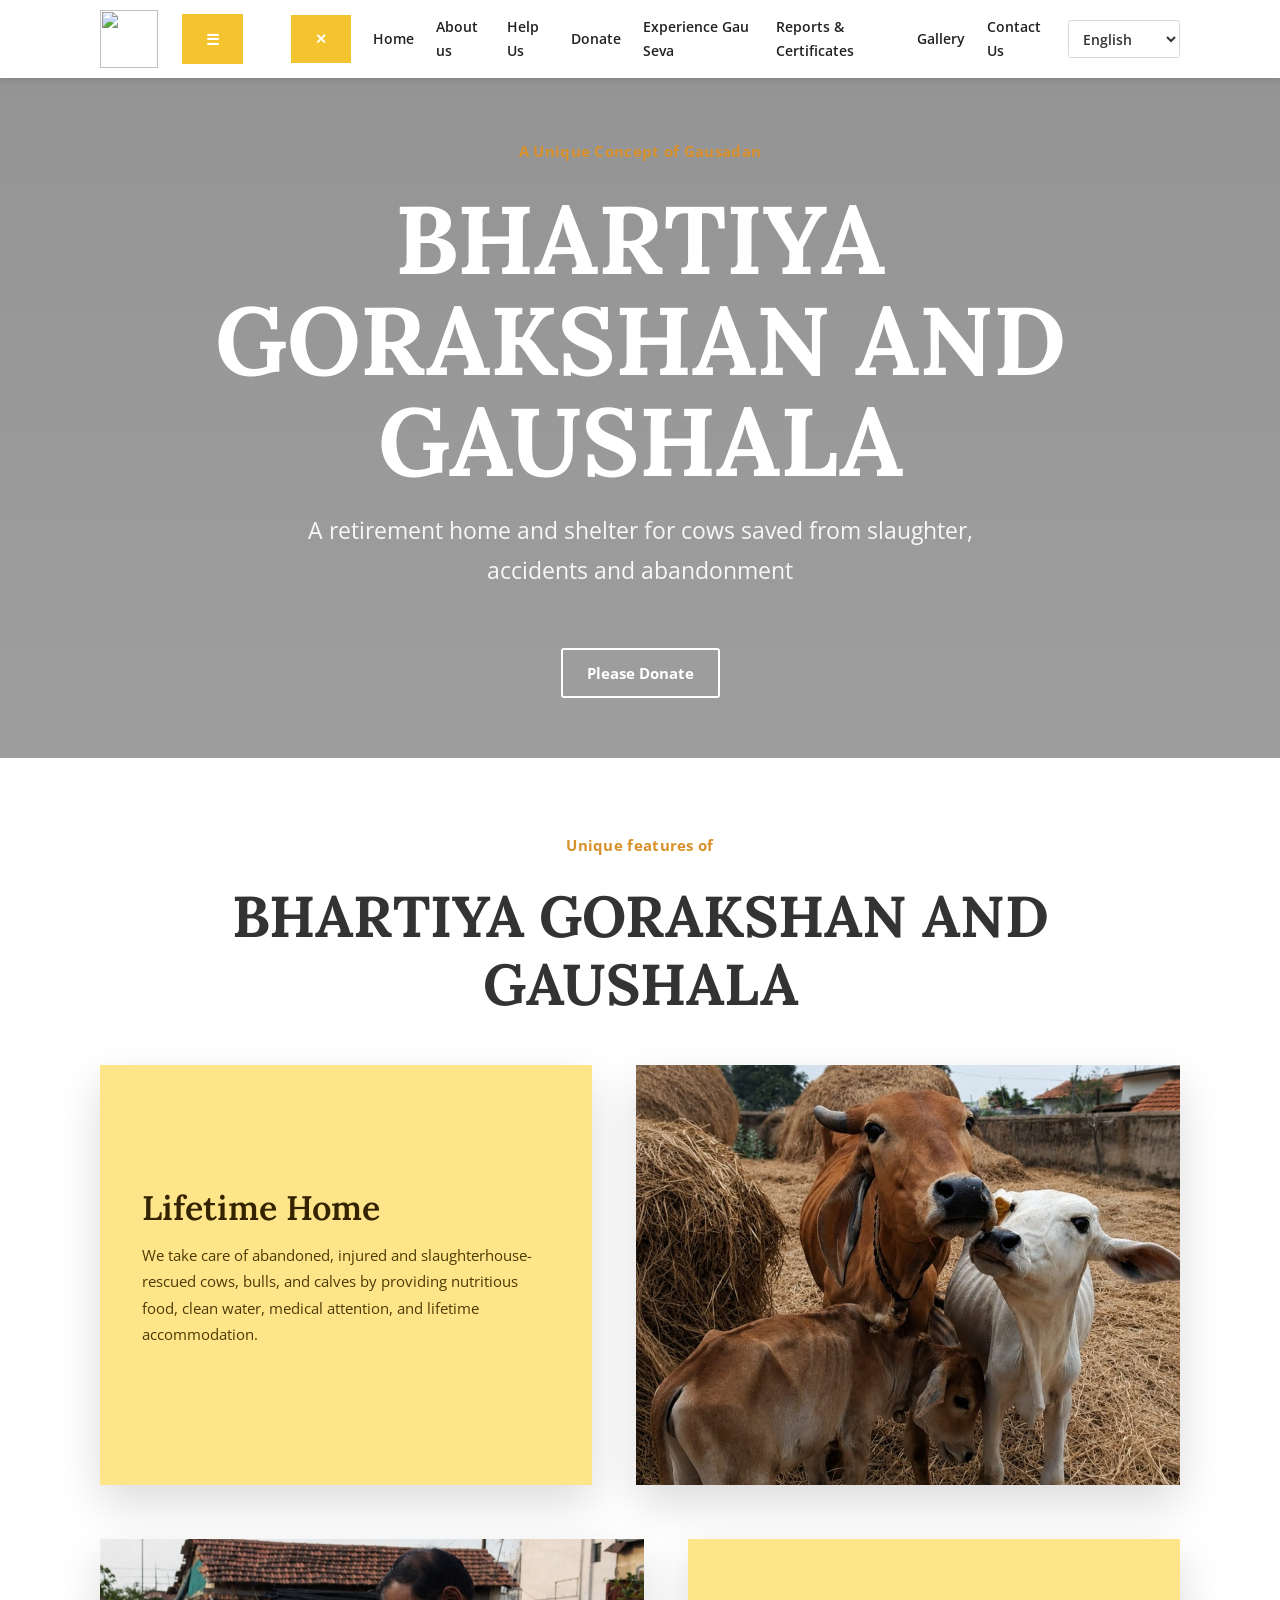
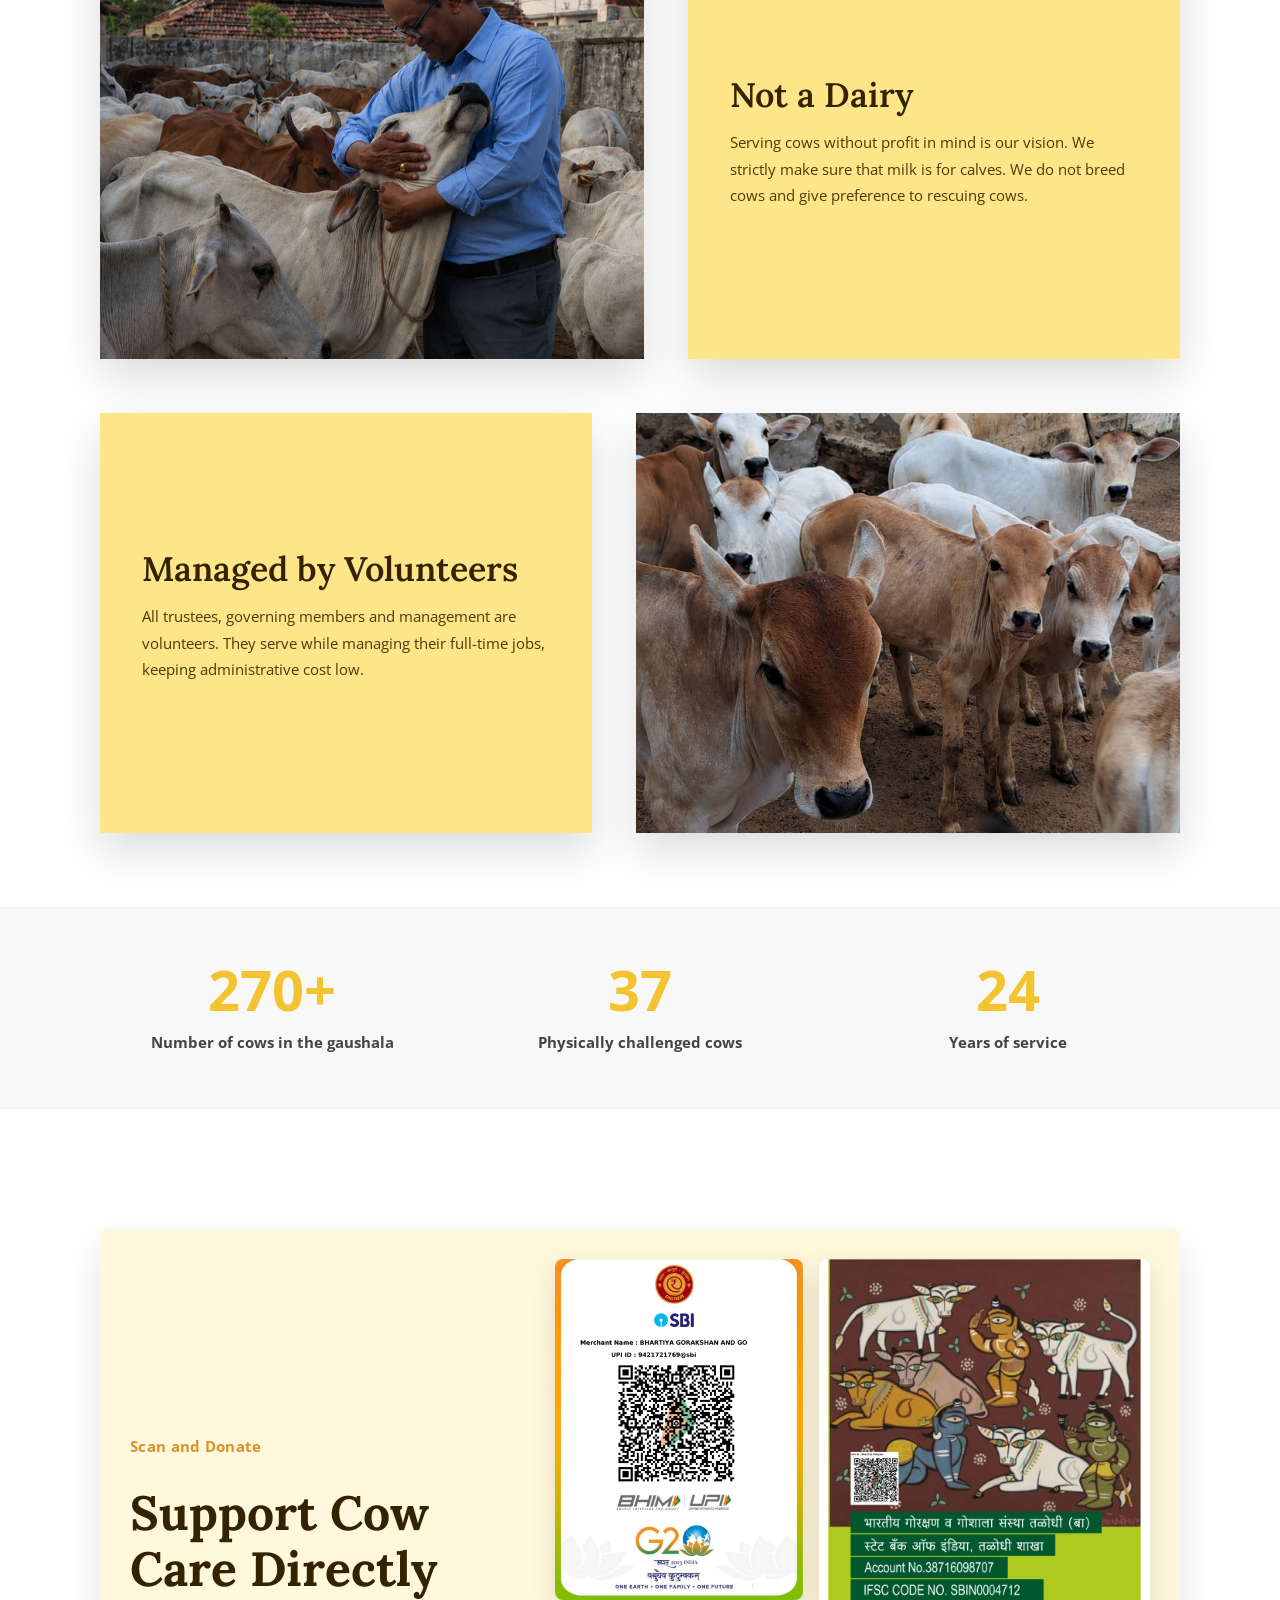
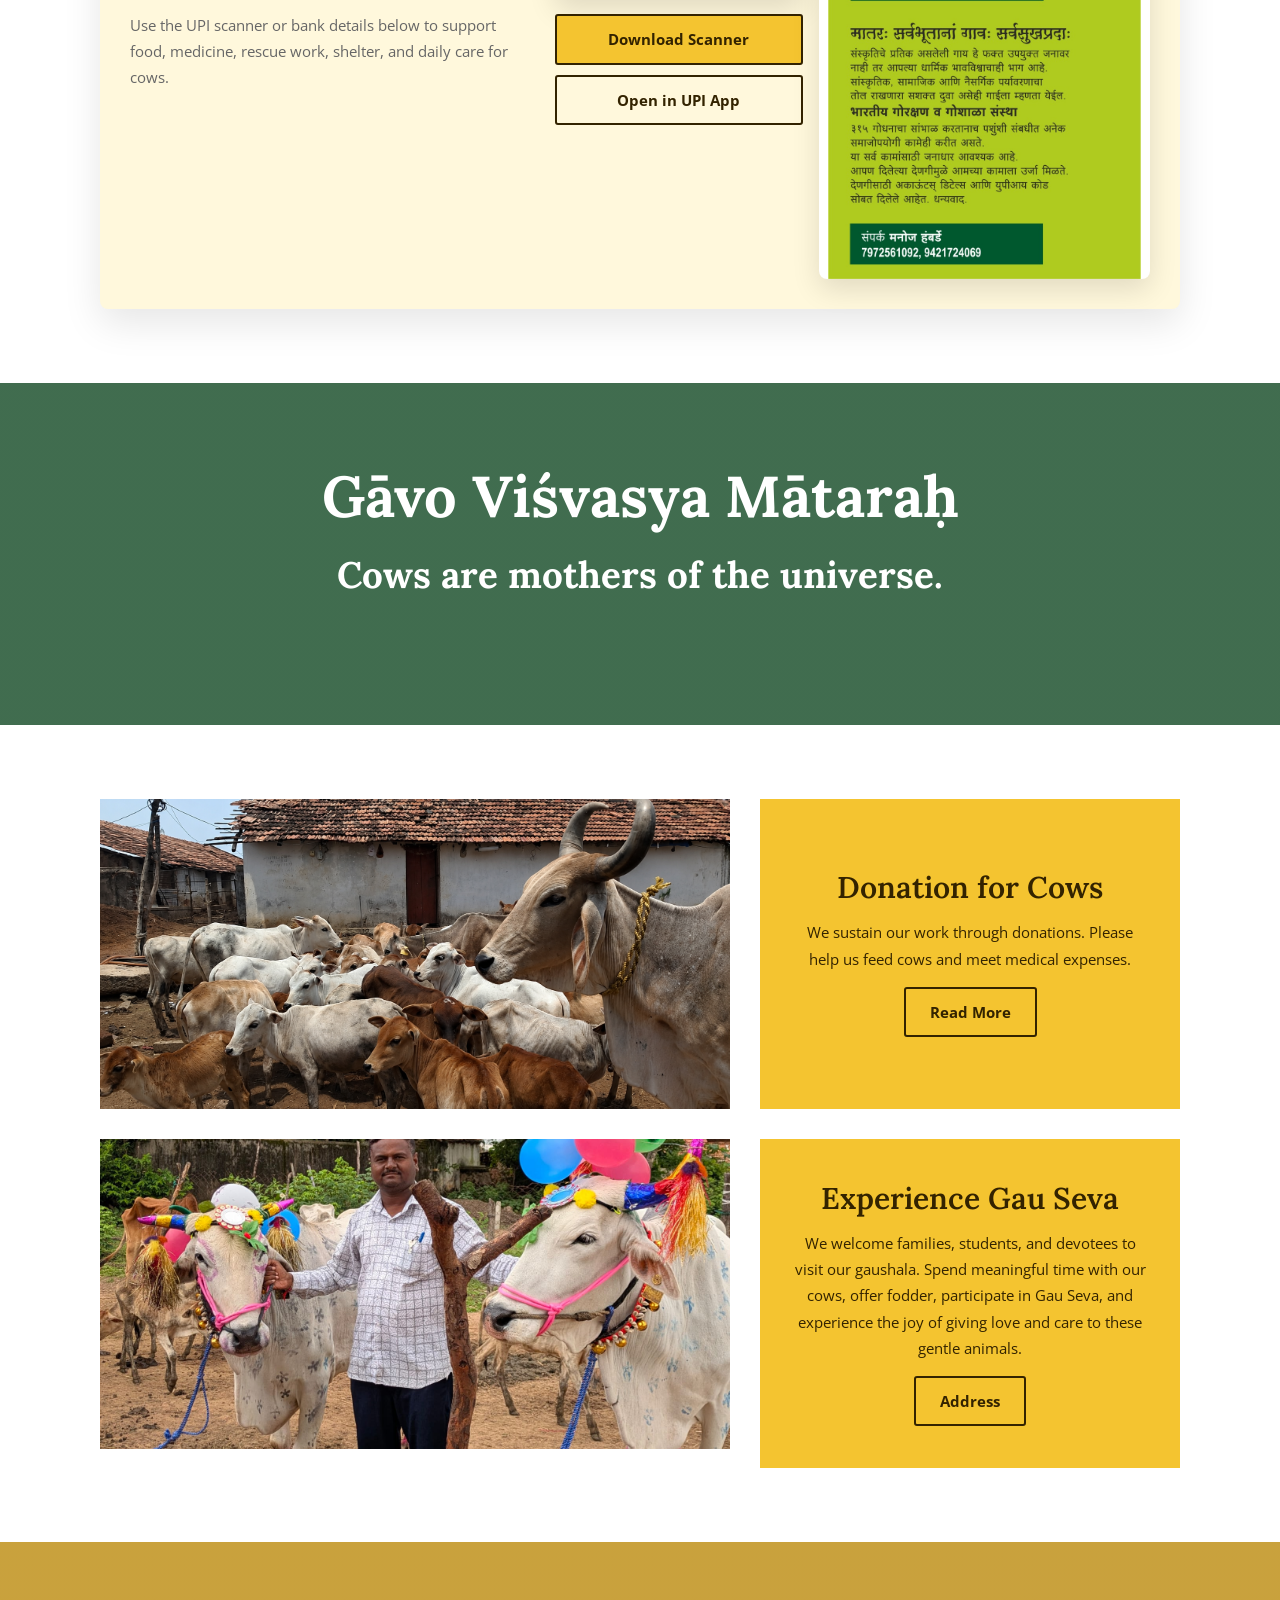
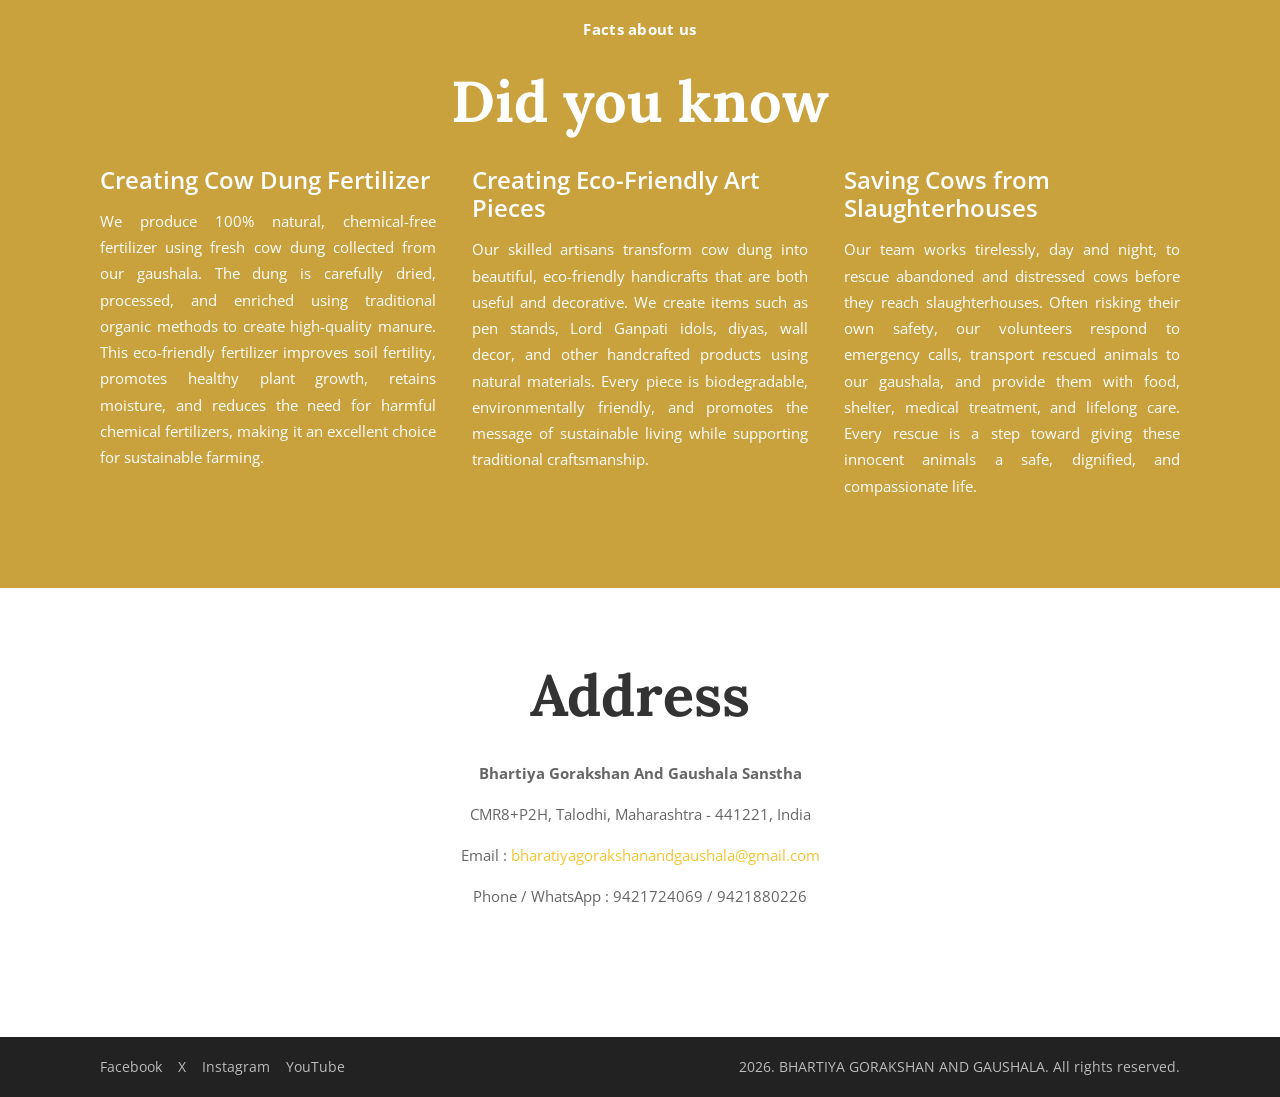
==== commit 9a6856c3: "Refactor index.html for improved structure and navigation" ====
--- a/index.html
+++ b/index.html
@@ -10,27 +10,43 @@
   <link rel="stylesheet" href="styles.css">
 </head>
 <body>
-  <header class="topbar">
+ <header class="topbar">
     <div class="nav-wrap">
-      <a class="logo" href="#home" aria-label="BHARTIYA GORAKSHAN AND GAUSHALA home">
-        <img src="https://i0.wp.com/dakshinvrindavan.org/wp-content/uploads/2021/02/cropped-site-Icon.png?fit=180%2C180&ssl=1" alt="BHARTIYA GORAKSHAN AND GAUSHALA logo">
-      </a>
-      <nav class="main-nav" aria-label="Main navigation">
-        <a href="#home" data-i18n="navHome">Home</a>
-        <a href="#about" data-i18n="navAbout">About us</a>
-        <a href="help.html" data-i18n="navHelp">Help Us</a>
-        <a href="#donate" data-i18n="navDonate">Donate</a>
-        <a href="#membership" data-i18n="navMembership">Experience Gau Seva</a>
-        <a href="reports.html" data-i18n="navReports">Reports & Certificates</a>
-        <a href="reports.html#gallery" data-i18n="navGallery">Gallery</a>
-        <a href="#contact" data-i18n="navContact">Contact Us</a>
-        <select id="languageSelect" class="language-select" aria-label="Choose language">
-          <option value="en">English</option>
-          <option value="mr">Marathi</option>
-        </select>
-      </nav>
+
+        <a class="logo" href="#home">
+            <img src="https://i0.wp.com/dakshinvrindavan.org/wp-content/uploads/2021/02/cropped-site-Icon.png?fit=180%2C180&ssl=1">
+        </a>
+
+        <button class="menu-toggle" id="menuToggle">
+            ☰
+        </button>
+
+        <div class="menu-overlay" id="menuOverlay"></div>
+
+        <nav class="main-nav" id="mainNav">
+
+            <button class="close-menu" id="closeMenu">
+                ✕
+            </button>
+
+            <a href="#home" data-i18n="navHome">Home</a>
+            <a href="#about" data-i18n="navAbout">About us</a>
+            <a href="help.html" data-i18n="navHelp">Help Us</a>
+            <a href="#donate" data-i18n="navDonate">Donate</a>
+            <a href="#membership" data-i18n="navMembership">Experience Gau Seva</a>
+            <a href="reports.html" data-i18n="navReports">Reports & Certificates</a>
+            <a href="reports.html#gallery" data-i18n="navGallery">Gallery</a>
+            <a href="#contact" data-i18n="navContact">Contact Us</a>
+
+            <select id="languageSelect" class="language-select">
+                <option value="en">English</option>
+                <option value="mr">Marathi</option>
+            </select>
+
+        </nav>
+
     </div>
-  </header>
+</header>
 
   <main>
     <section class="hero" id="home">
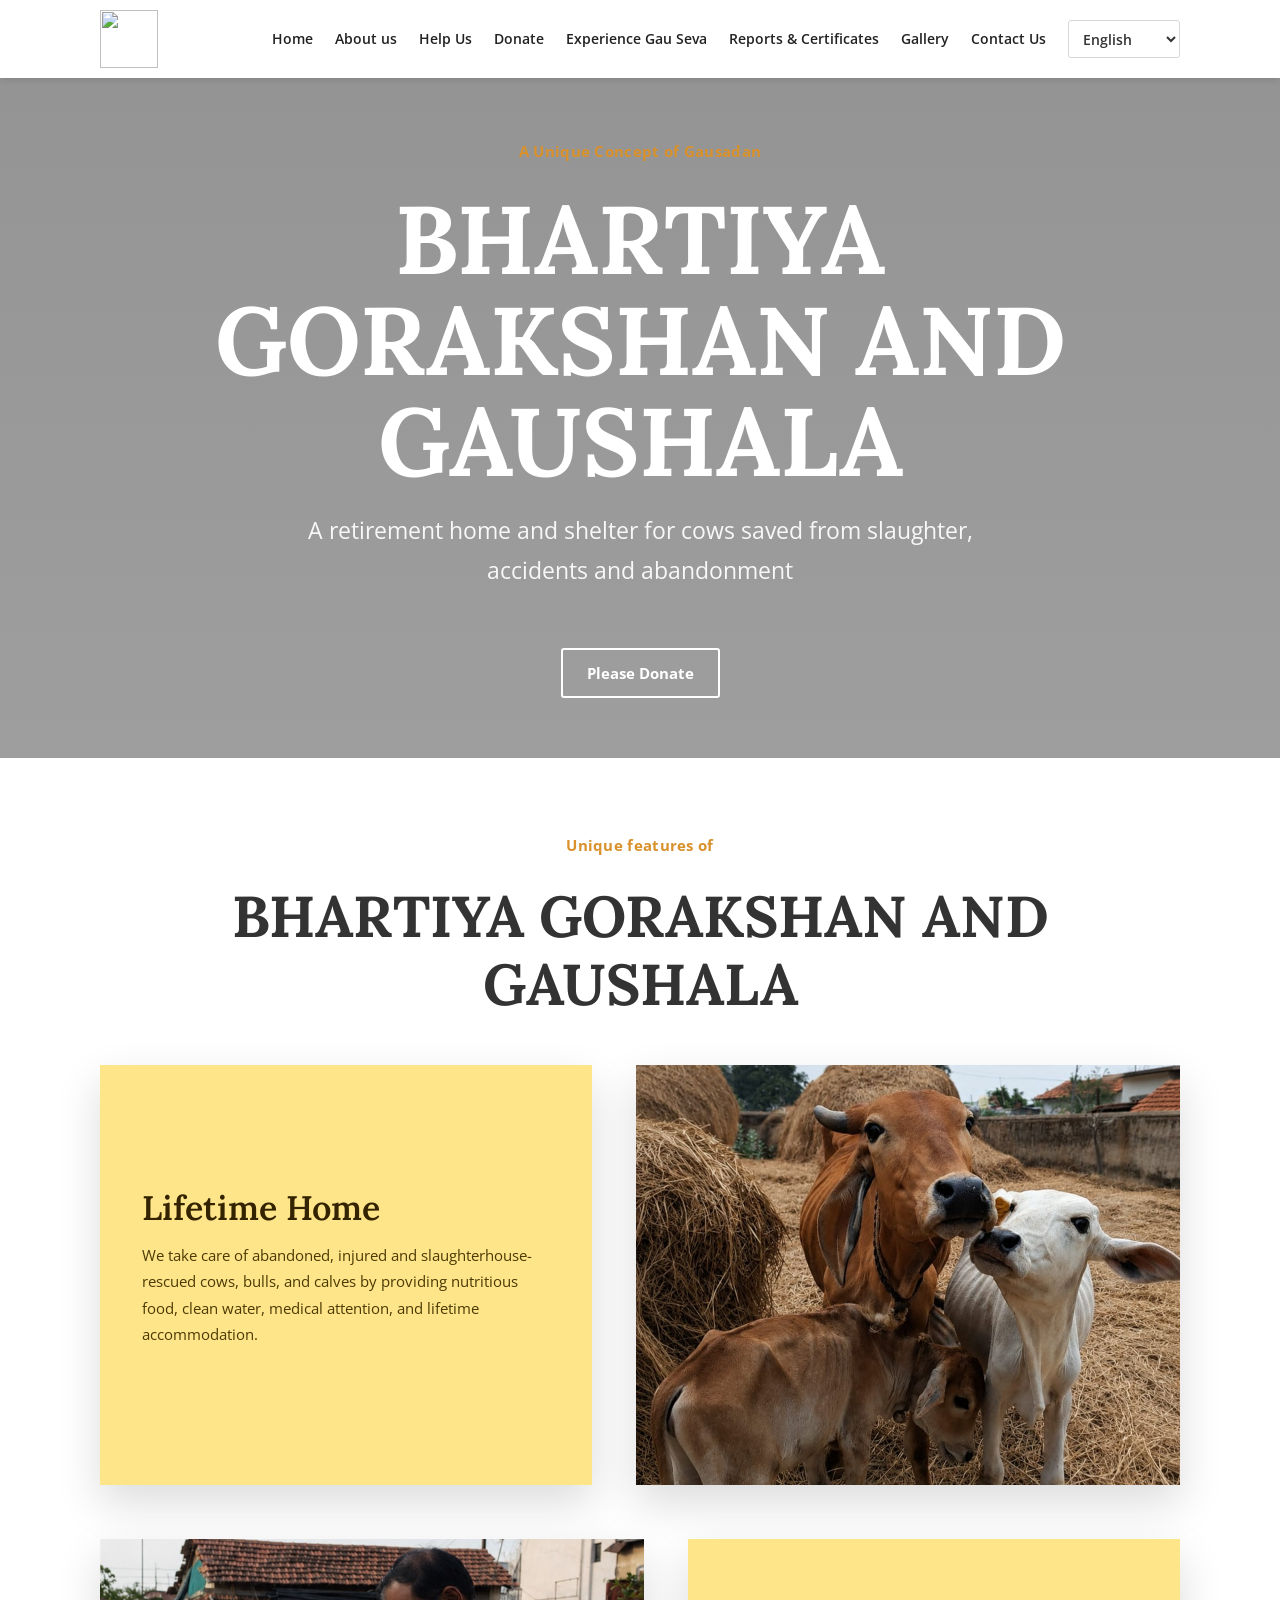
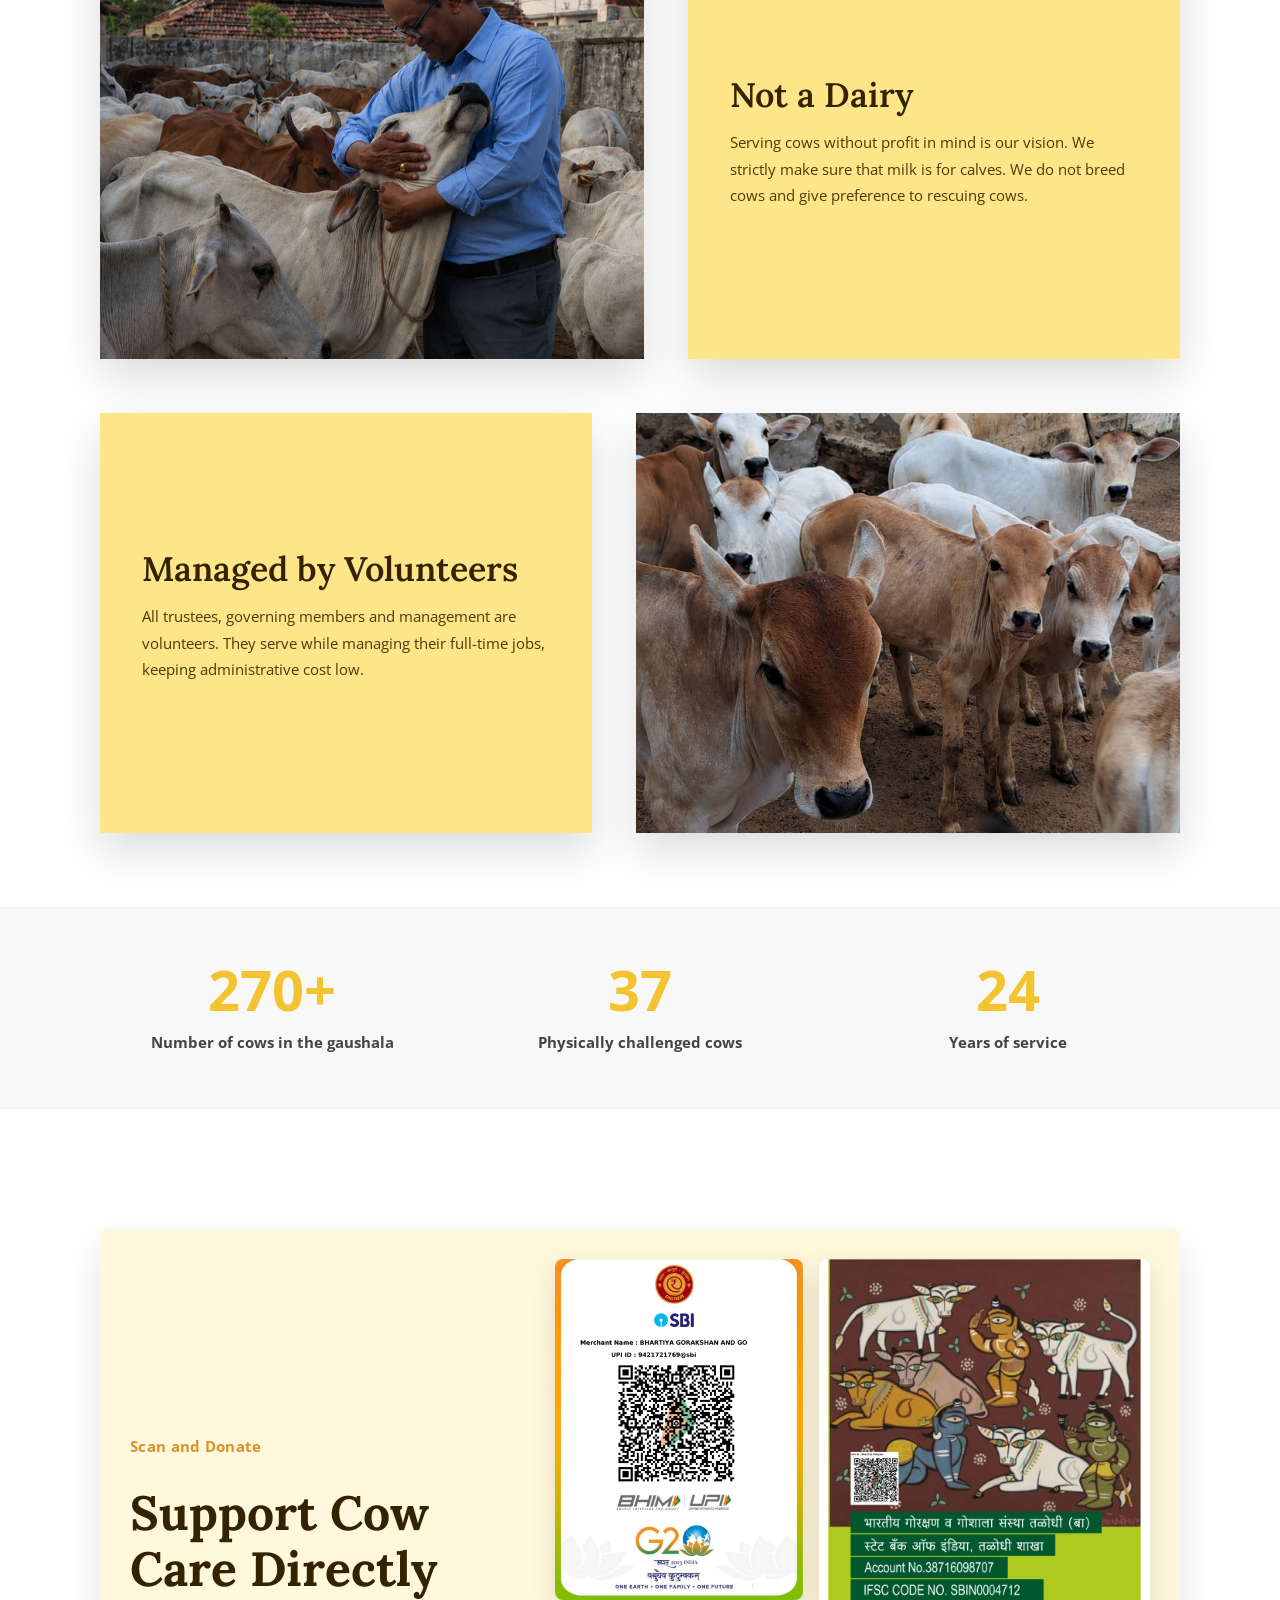
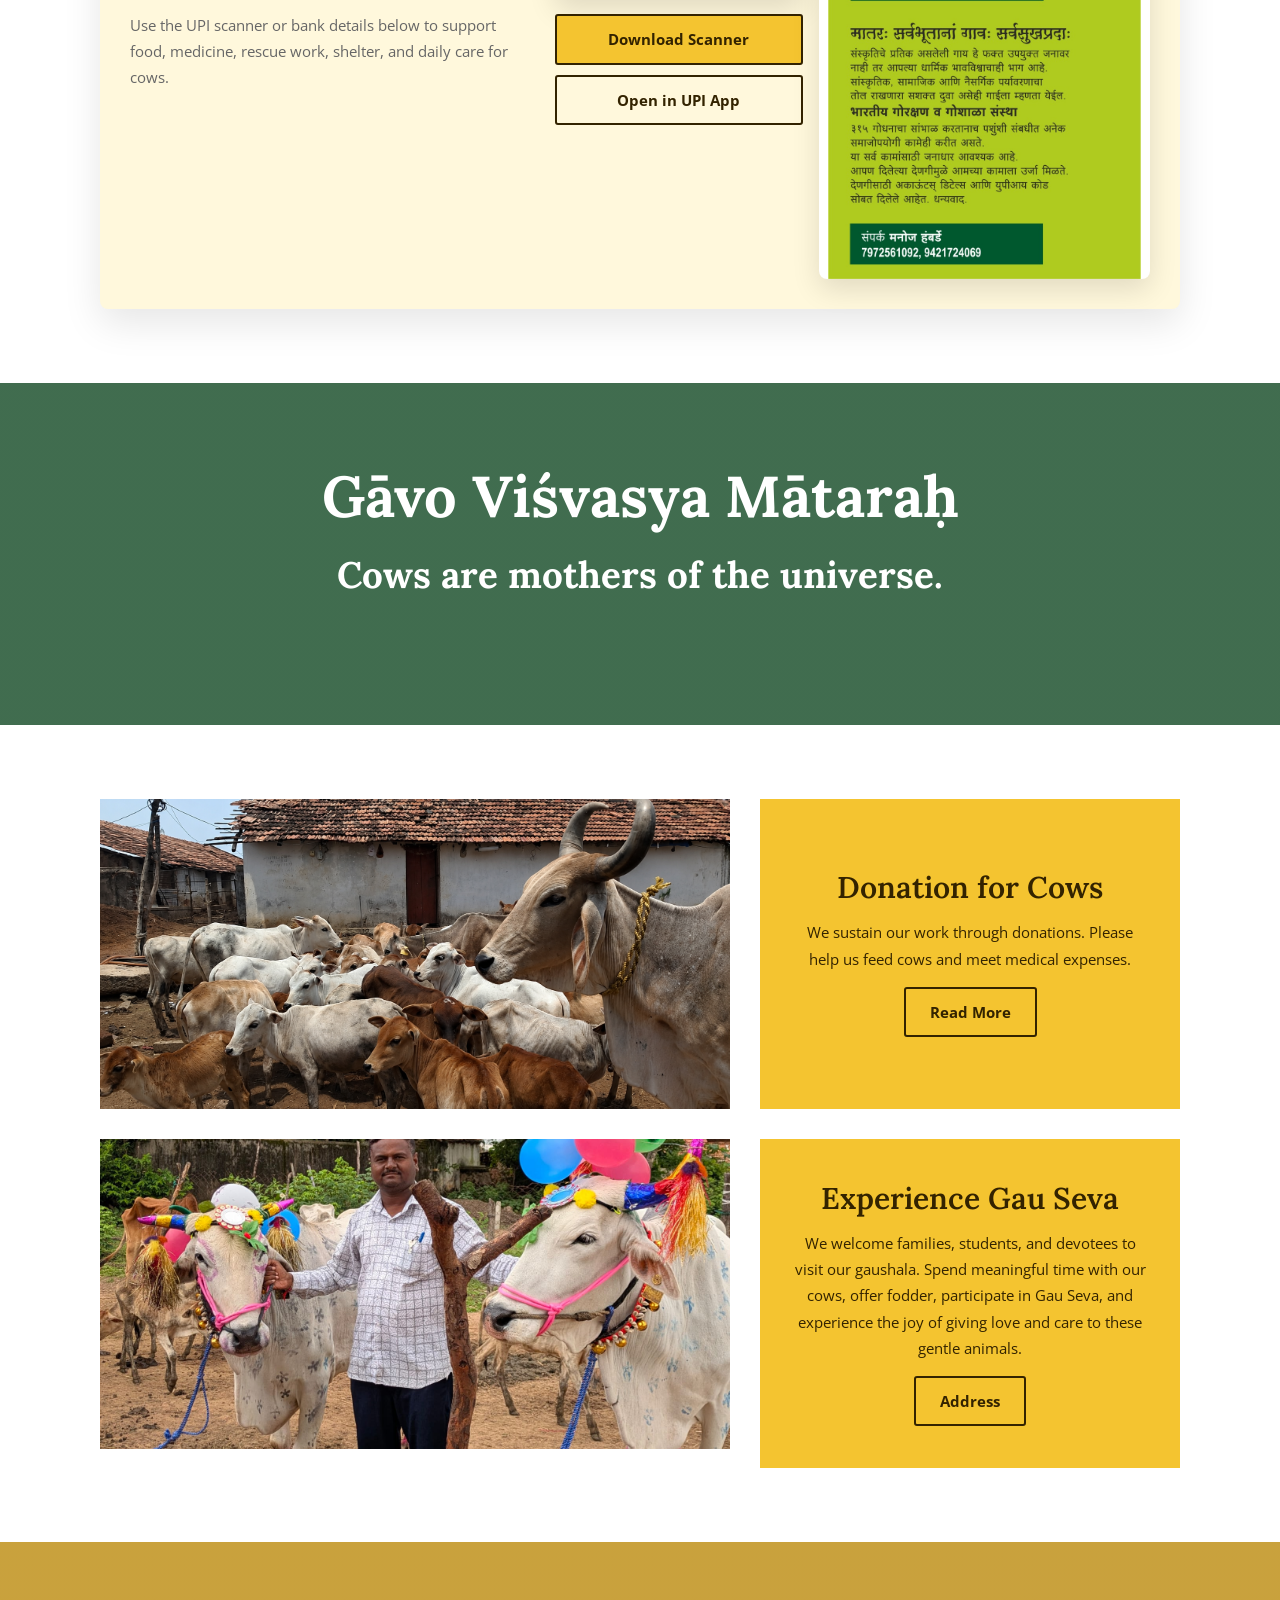
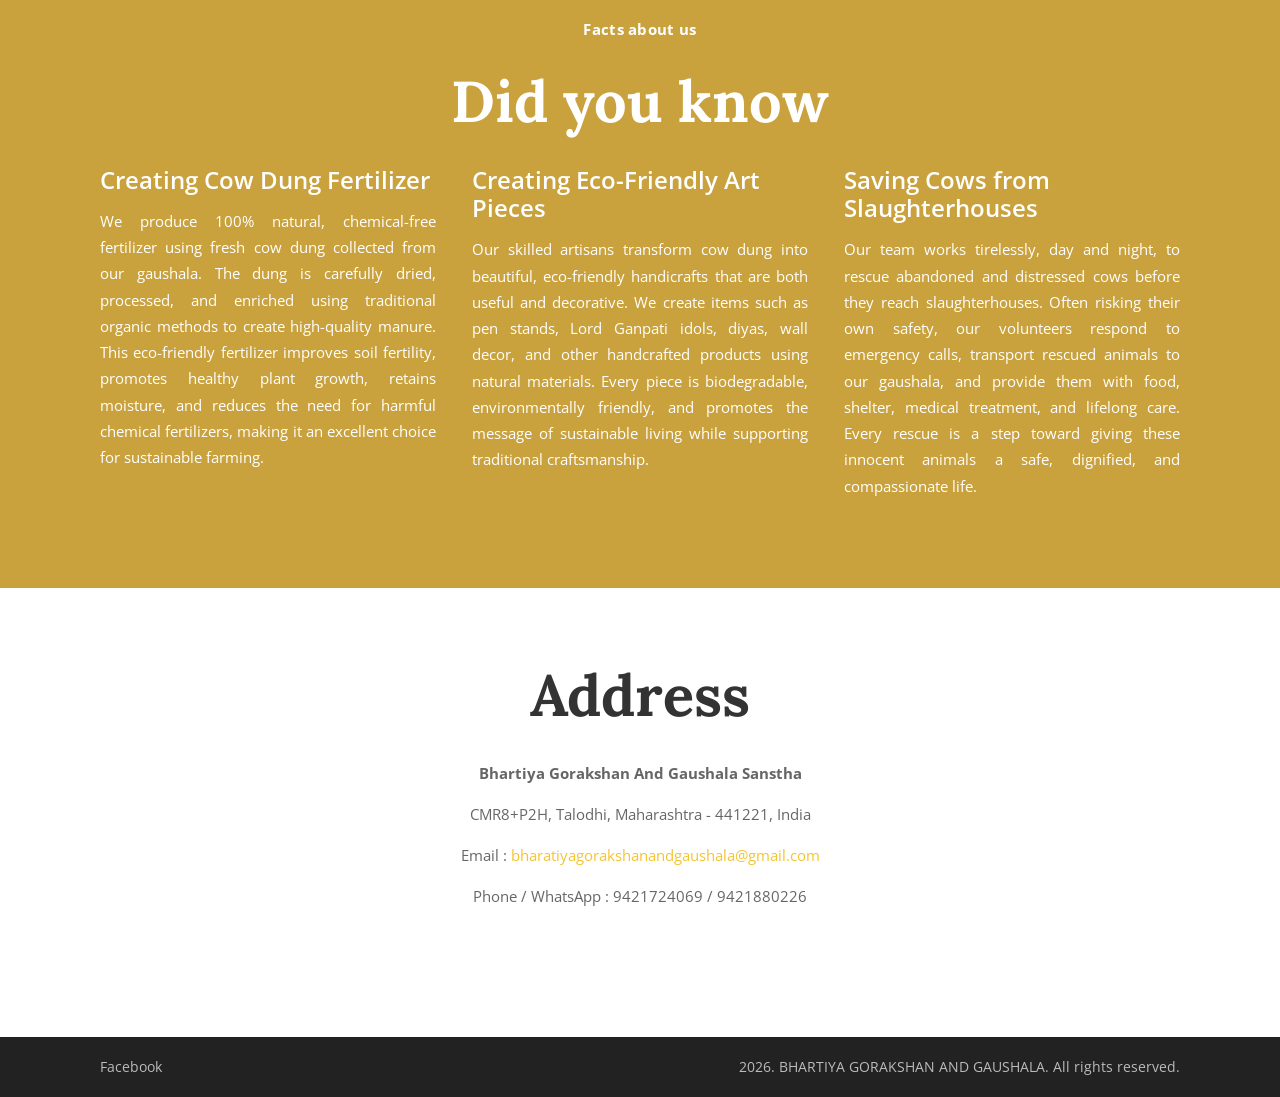
==== commit f7220ff8: "Fix HTML formatting and structure" ====
--- a/index.html
+++ b/index.html
@@ -192,9 +192,6 @@
     <div class="container footer-inner">
       <div class="socials">
         <a href="https://www.facebook.com/share/1EiMH8xy7c/" target="_blank">Facebook</a>
-        <a href="https://twitter.com/daksinvrindavan" target="_blank">X</a>
-        <a href="https://www.instagram.com/dakshinvrindavan/" target="_blank">Instagram</a>
-        <a href="https://www.youtube.com/channel/UCX0RAwD0zaaq_ASyrpGauJA" target="_blank">YouTube</a>
       </div>
       <p data-i18n="footerText">© 2026. BHARTIYA GORAKSHAN AND GAUSHALA . All rights reserved.</p>
     </div>
--- a/styles.css
+++ b/styles.css
@@ -883,105 +883,6 @@
   }
 }
 
-@media (max-width: 980px) {
-  .nav-wrap {
-    min-height: auto;
-    padding: 12px 0;
-    align-items: flex-start;
-    flex-direction: column;
-  }
-
-  .main-nav {
-    width: 100%;
-    justify-content: flex-start;
-    flex-wrap: wrap;
-    gap: 14px;
-  }
-
-  .language-select {
-    min-width: 150px;
-  }
-
-  .feature-row,
-  .feature-row.reverse,
-  .two-col,
-  .two-col.second,
-  .donation-scanner-panel {
-    grid-template-columns: 1fr;
-  }
-
-  .feature-row.reverse .feature-text {
-    order: 0;
-  }
-
-  .info-grid,
-  .testimonial-grid,
-  .documents-grid,
-  .gallery-grid,
-  .help-card-grid.four {
-    grid-template-columns: repeat(2, 1fr);
-  }
-}
-
-@media (max-width: 700px) {
-  .hero {
-    min-height: 560px;
-  }
-
-  .section {
-    padding: 54px 0;
-  }
-
-  .stats-grid,
-  .facts-grid,
-  .info-grid,
-  .testimonial-grid,
-  .help-card-grid,
-  .help-card-grid.four,
-  .documents-grid,
-  .gallery-grid,
-  .scanner-images,
-  .form-row {
-    grid-template-columns: 1fr;
-  }
-
-  .document-viewer-header {
-    flex-direction: column;
-  }
-
-  .feature-row img,
-  .image-card img {
-    height: 260px;
-  }
-
-  .feature-text {
-    min-height: 260px;
-    padding: 28px;
-  }
-
-  .form-bottom {
-    align-items: stretch;
-    flex-direction: column;
-  }
-
-  .footer-inner {
-    align-items: flex-start;
-    flex-direction: column;
-  }
-
-  .main-nav a,
-  .language-select {
-    flex: 1 1 calc(50% - 14px);
-  }
-
-  .donation-dialog {
-    padding: 24px 18px;
-  }
-
-  .donation-image-grid {
-    grid-template-columns: 1fr;
-  }
-}
 
 @media (max-width: 430px) {
   .nav-wrap,
@@ -1000,3 +901,161 @@
     overflow-wrap: anywhere;
   }
 }
+/* ========================= */
+/* PREMIUM MOBILE MENU */
+/* ========================= */
+
+.menu-toggle,
+.close-menu{
+    display:none;
+}
+
+@media (max-width:900px){
+
+.menu-toggle{
+
+display:block;
+
+font-size:34px;
+
+background:none;
+
+border:none;
+
+cursor:pointer;
+
+color:#333;
+
+padding:0;
+
+}
+
+.nav-wrap{
+
+display:flex;
+
+justify-content:space-between;
+
+align-items:center;
+
+padding:12px 0;
+
+}
+
+.menu-overlay{
+
+position:fixed;
+
+left:0;
+
+top:0;
+
+width:100%;
+
+height:100%;
+
+background:rgba(0,0,0,.45);
+
+opacity:0;
+
+visibility:hidden;
+
+transition:.3s;
+
+z-index:998;
+
+}
+
+.menu-overlay.show{
+
+opacity:1;
+
+visibility:visible;
+
+}
+
+.main-nav{
+
+position:fixed;
+
+right:-320px;
+
+top:0;
+
+width:300px;
+
+height:100vh;
+
+background:white;
+
+display:flex;
+
+flex-direction:column;
+
+align-items:flex-start;
+
+padding:30px;
+
+overflow-y:auto;
+
+gap:18px;
+
+transition:.35s;
+
+box-shadow:-10px 0 25px rgba(0,0,0,.18);
+
+z-index:999;
+
+}
+
+.main-nav.active{
+
+right:0;
+
+}
+
+.close-menu{
+
+display:block;
+
+align-self:flex-end;
+
+background:none;
+
+border:none;
+
+font-size:30px;
+
+cursor:pointer;
+
+margin-bottom:20px;
+
+}
+
+.main-nav a{
+
+font-size:18px;
+
+width:100%;
+
+padding:8px 0;
+
+border-bottom:1px solid #eee;
+
+}
+
+.language-select{
+
+width:100%;
+
+margin-top:15px;
+
+}
+
+body.menu-open{
+
+overflow:hidden;
+
+}
+
+}
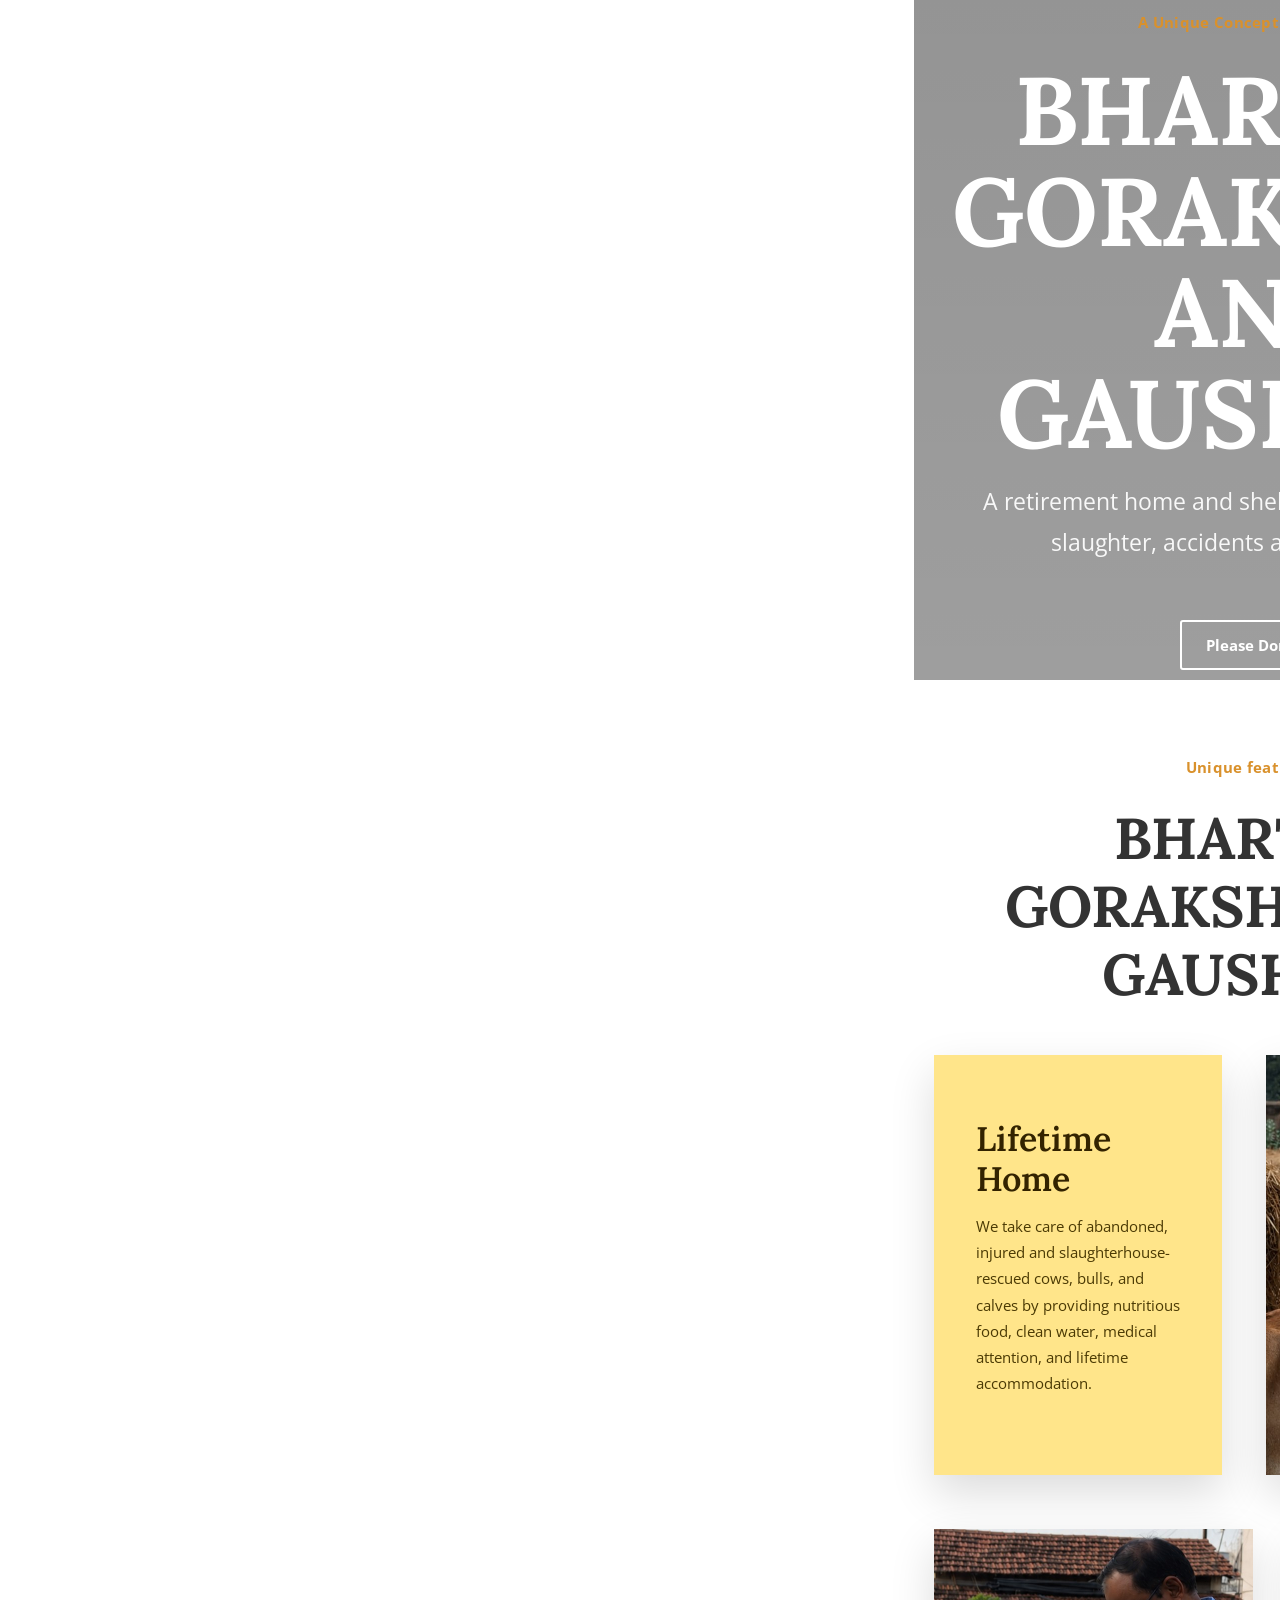
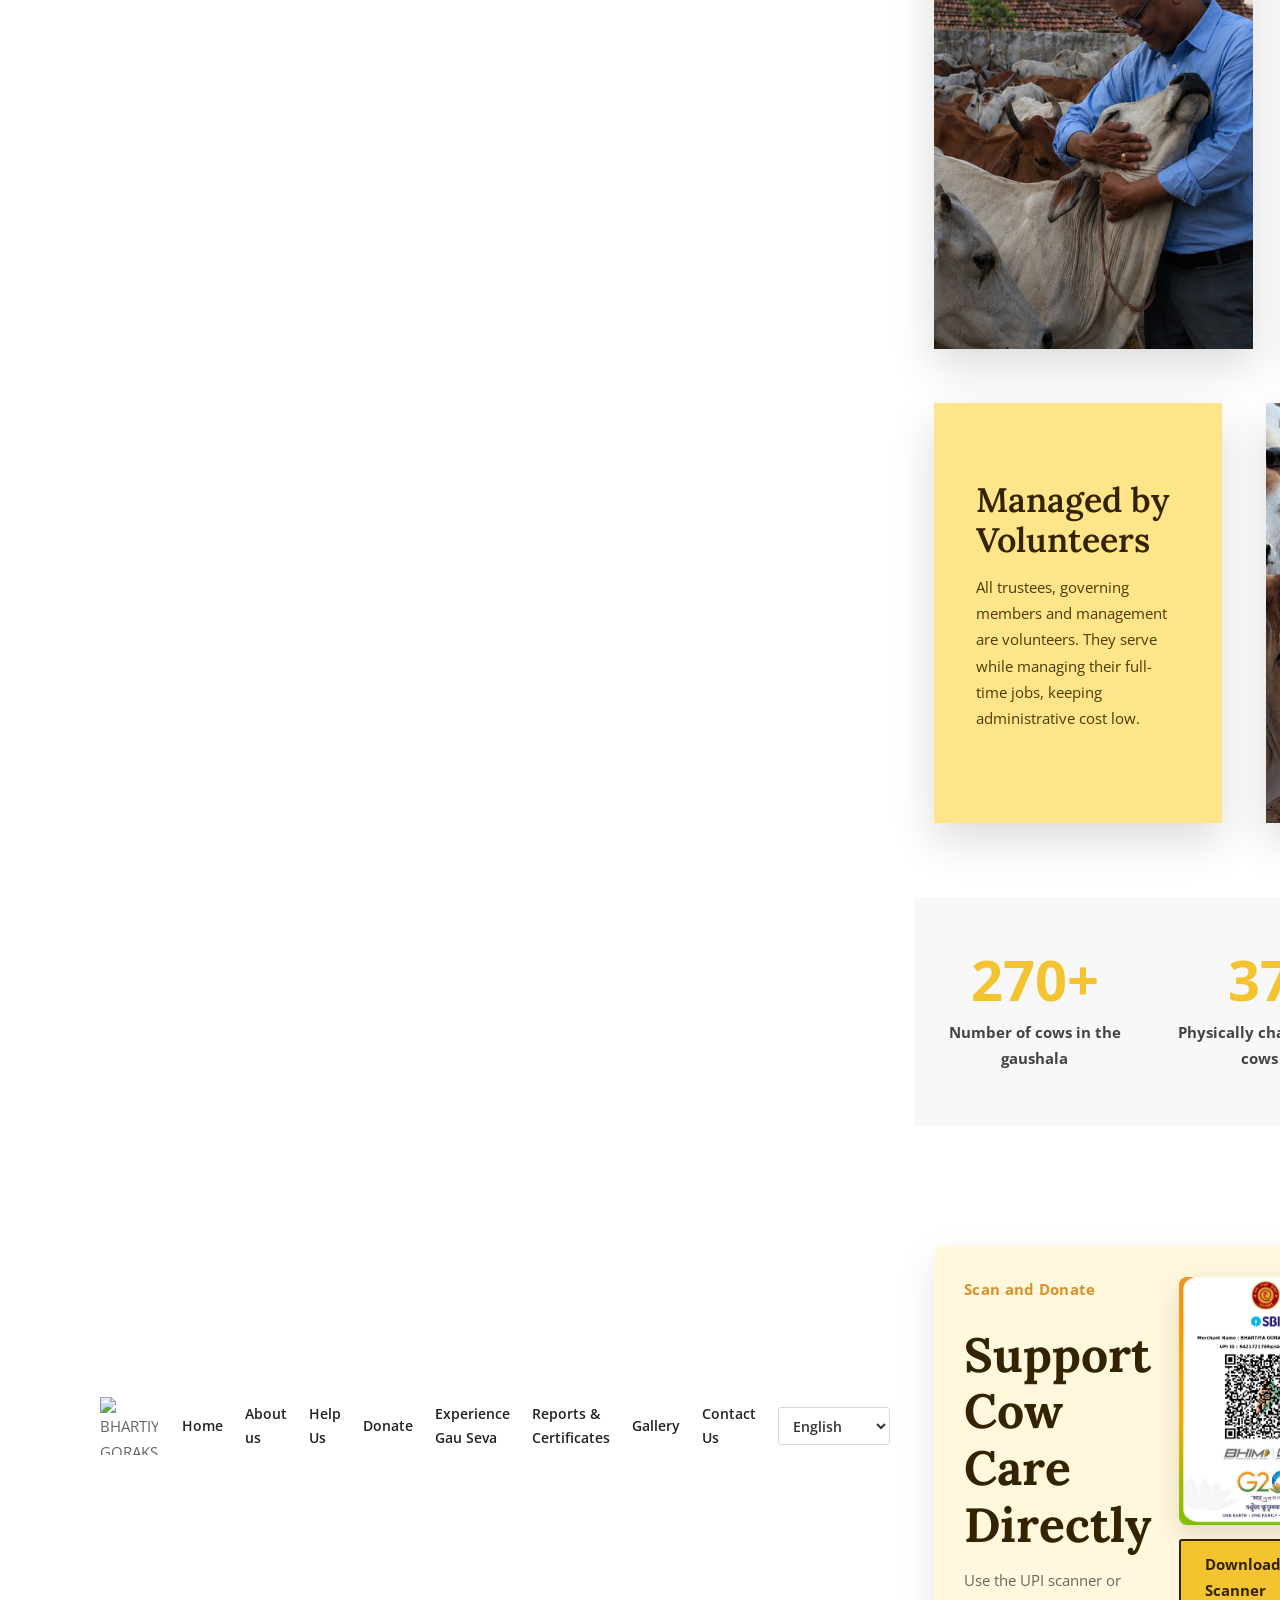
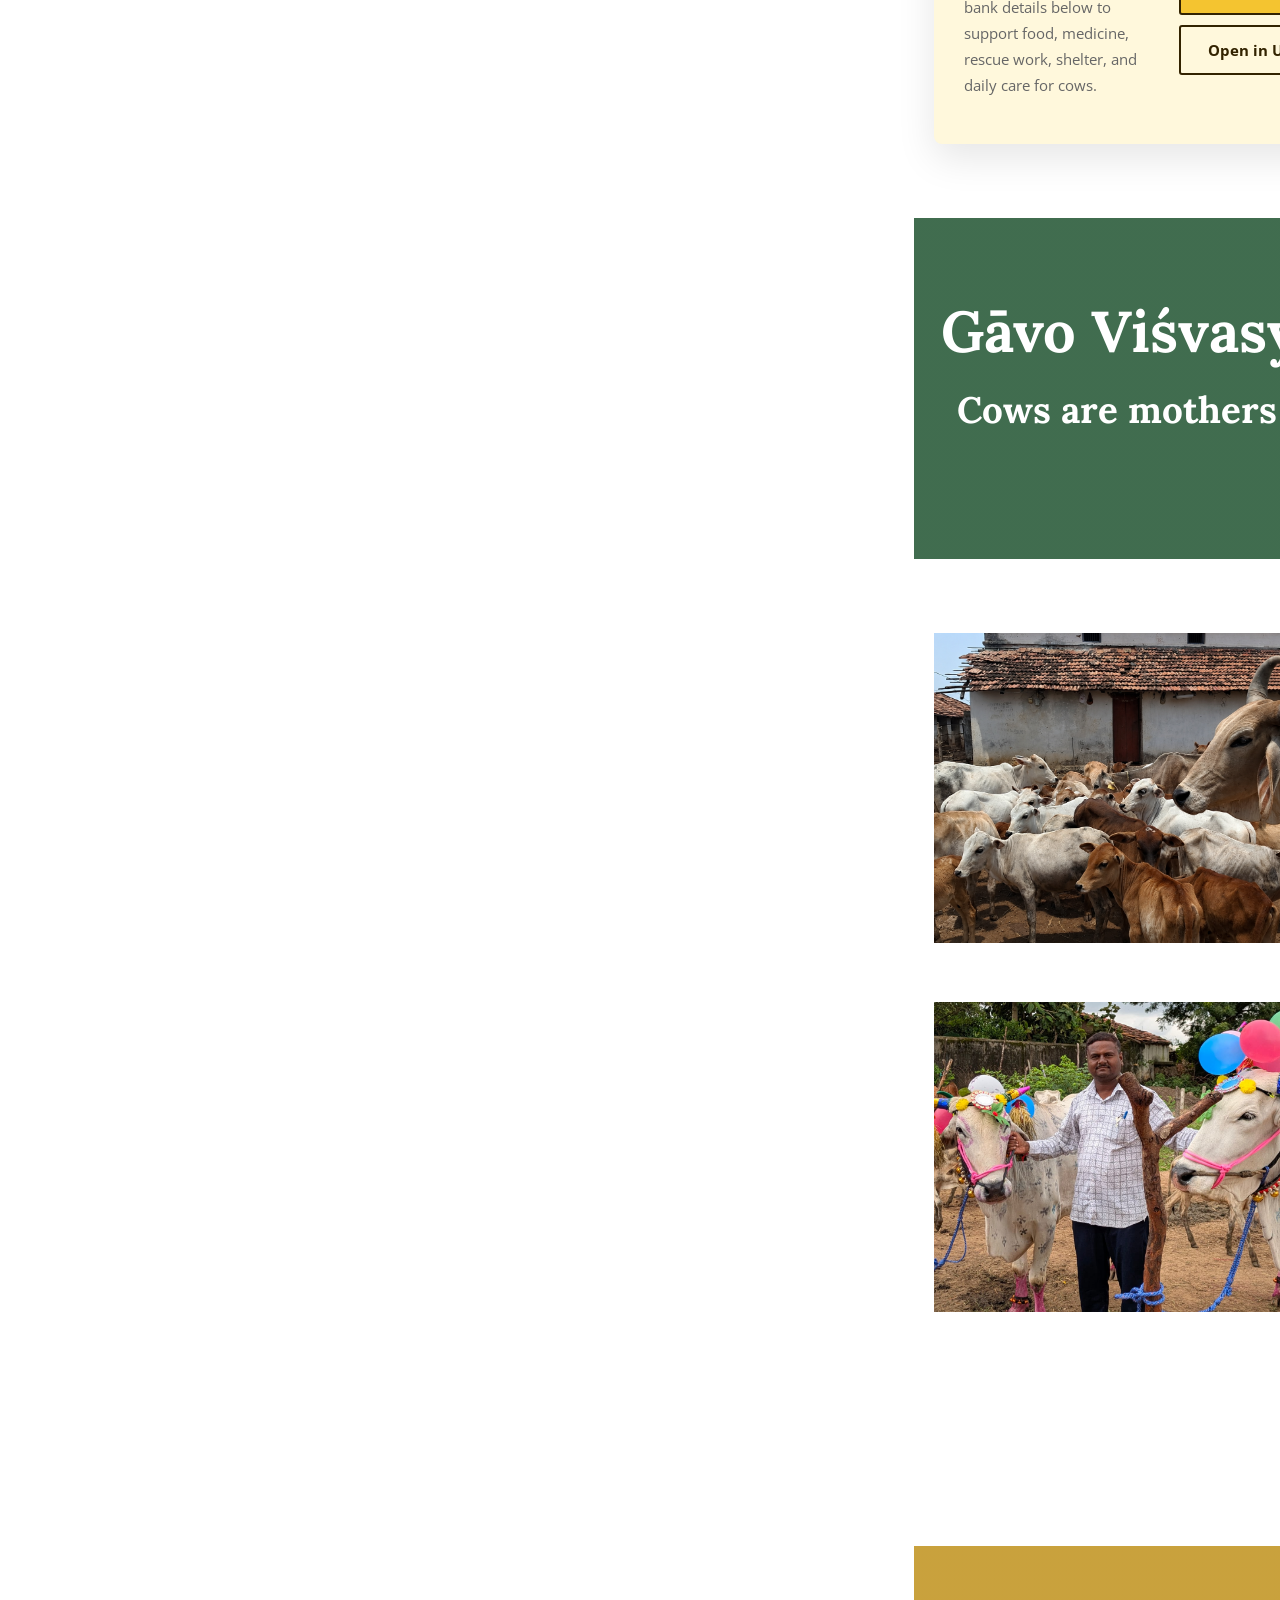
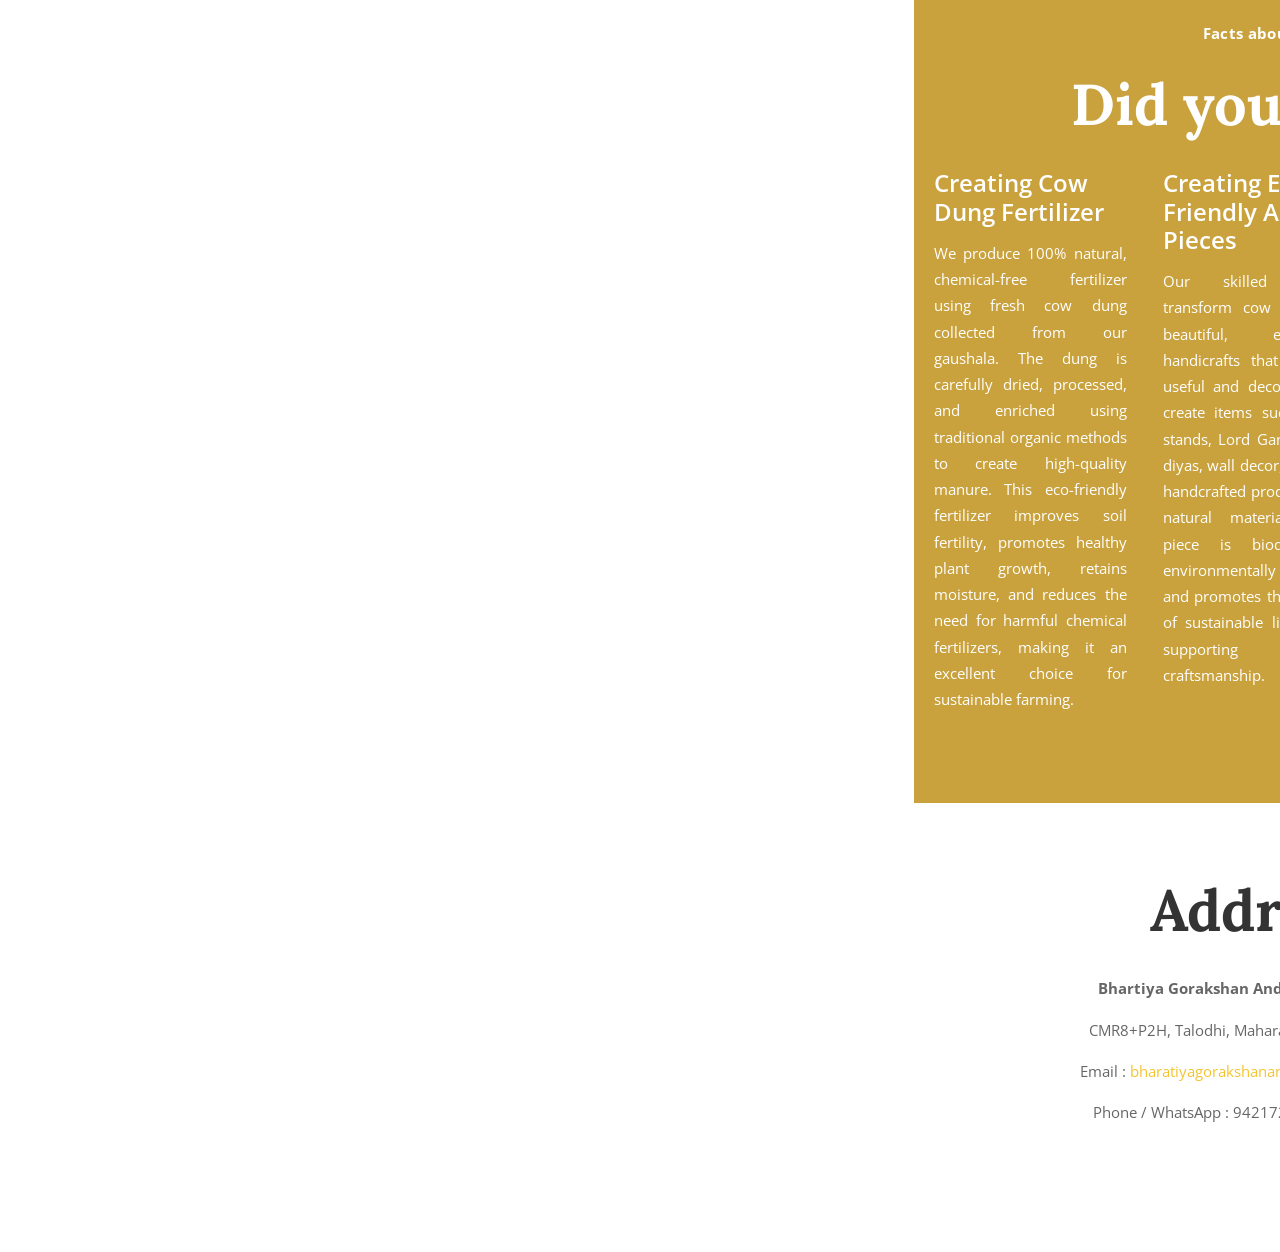
==== commit c6b2bb1f: "Fix HTML formatting and improve accessibility" ====
--- a/index.html
+++ b/index.html
@@ -10,43 +10,27 @@
   <link rel="stylesheet" href="styles.css">
 </head>
 <body>
+  <header class="topbar">
  <header class="topbar">
     <div class="nav-wrap">
+      <a class="logo" href="#home" aria-label="BHARTIYA GORAKSHAN AND GAUSHALA home">
+        <img src="https://i0.wp.com/dakshinvrindavan.org/wp-content/uploads/2021/02/cropped-site-Icon.png?fit=180%2C180&ssl=1" alt="BHARTIYA GORAKSHAN AND GAUSHALA logo">
+      </a>
+      <nav class="main-nav" aria-label="Main navigation">
+        <a href="#home" data-i18n="navHome">Home</a>
+        <a href="#about" data-i18n="navAbout">About us</a>
+        <a href="help.html" data-i18n="navHelp">Help Us</a>
+        <a href="#donate" data-i18n="navDonate">Donate</a>
+        <a href="#membership" data-i18n="navMembership">Experience Gau Seva</a>
+        <a href="reports.html" data-i18n="navReports">Reports & Certificates</a>
+        <a href="reports.html#gallery" data-i18n="navGallery">Gallery</a>
+        <a href="#contact" data-i18n="navContact">Contact Us</a>
+        <select id="languageSelect" class="language-select" aria-label="Choose language">
+          <option value="en">English</option>
+          <option value="mr">Marathi</option>
+        </select>
+      </nav>
 
-        <a class="logo" href="#home">
-            <img src="https://i0.wp.com/dakshinvrindavan.org/wp-content/uploads/2021/02/cropped-site-Icon.png?fit=180%2C180&ssl=1">
-        </a>
-
-        <button class="menu-toggle" id="menuToggle">
-            ☰
-        </button>
-
-        <div class="menu-overlay" id="menuOverlay"></div>
-
-        <nav class="main-nav" id="mainNav">
-
-            <button class="close-menu" id="closeMenu">
-                ✕
-            </button>
-
-            <a href="#home" data-i18n="navHome">Home</a>
-            <a href="#about" data-i18n="navAbout">About us</a>
-            <a href="help.html" data-i18n="navHelp">Help Us</a>
-            <a href="#donate" data-i18n="navDonate">Donate</a>
-            <a href="#membership" data-i18n="navMembership">Experience Gau Seva</a>
-            <a href="reports.html" data-i18n="navReports">Reports & Certificates</a>
-            <a href="reports.html#gallery" data-i18n="navGallery">Gallery</a>
-            <a href="#contact" data-i18n="navContact">Contact Us</a>
-
-            <select id="languageSelect" class="language-select">
-                <option value="en">English</option>
-                <option value="mr">Marathi</option>
-            </select>
-
-        </nav>
-
-    </div>
-</header>
 
   <main>
     <section class="hero" id="home">
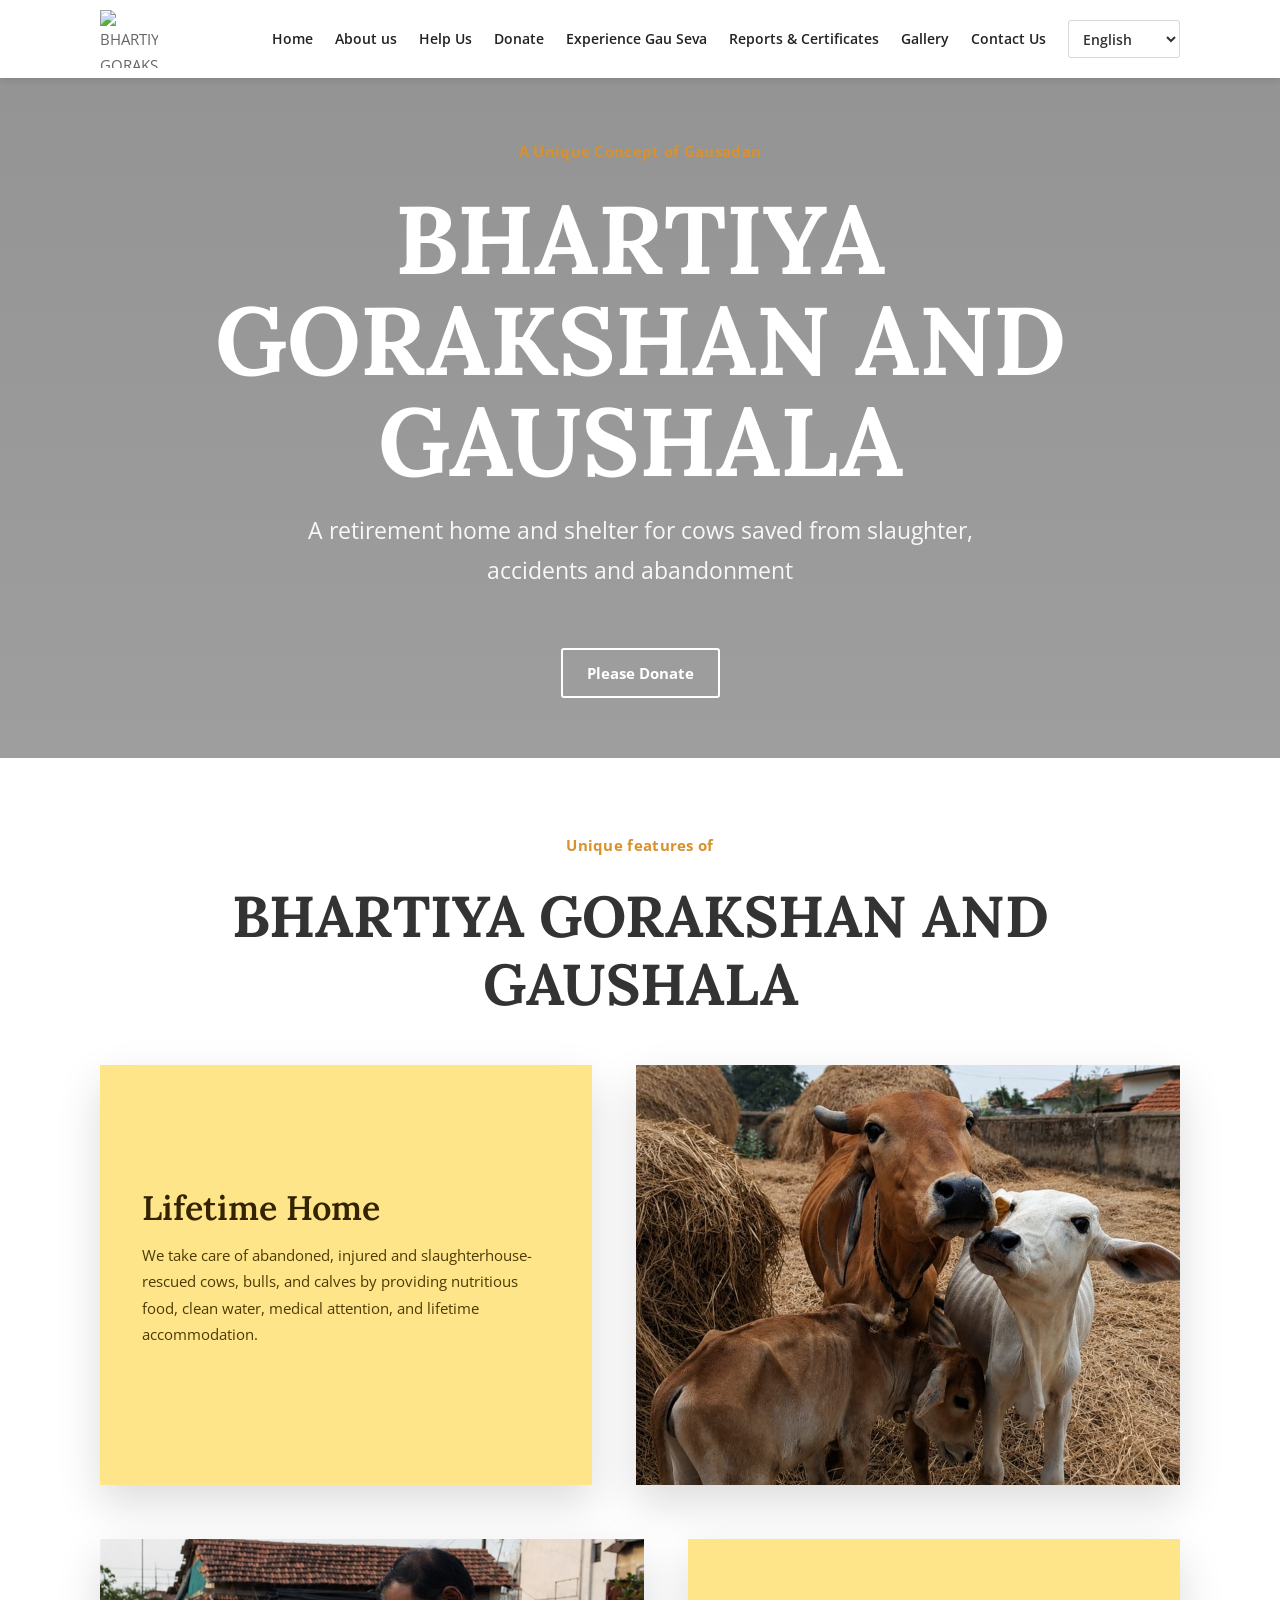
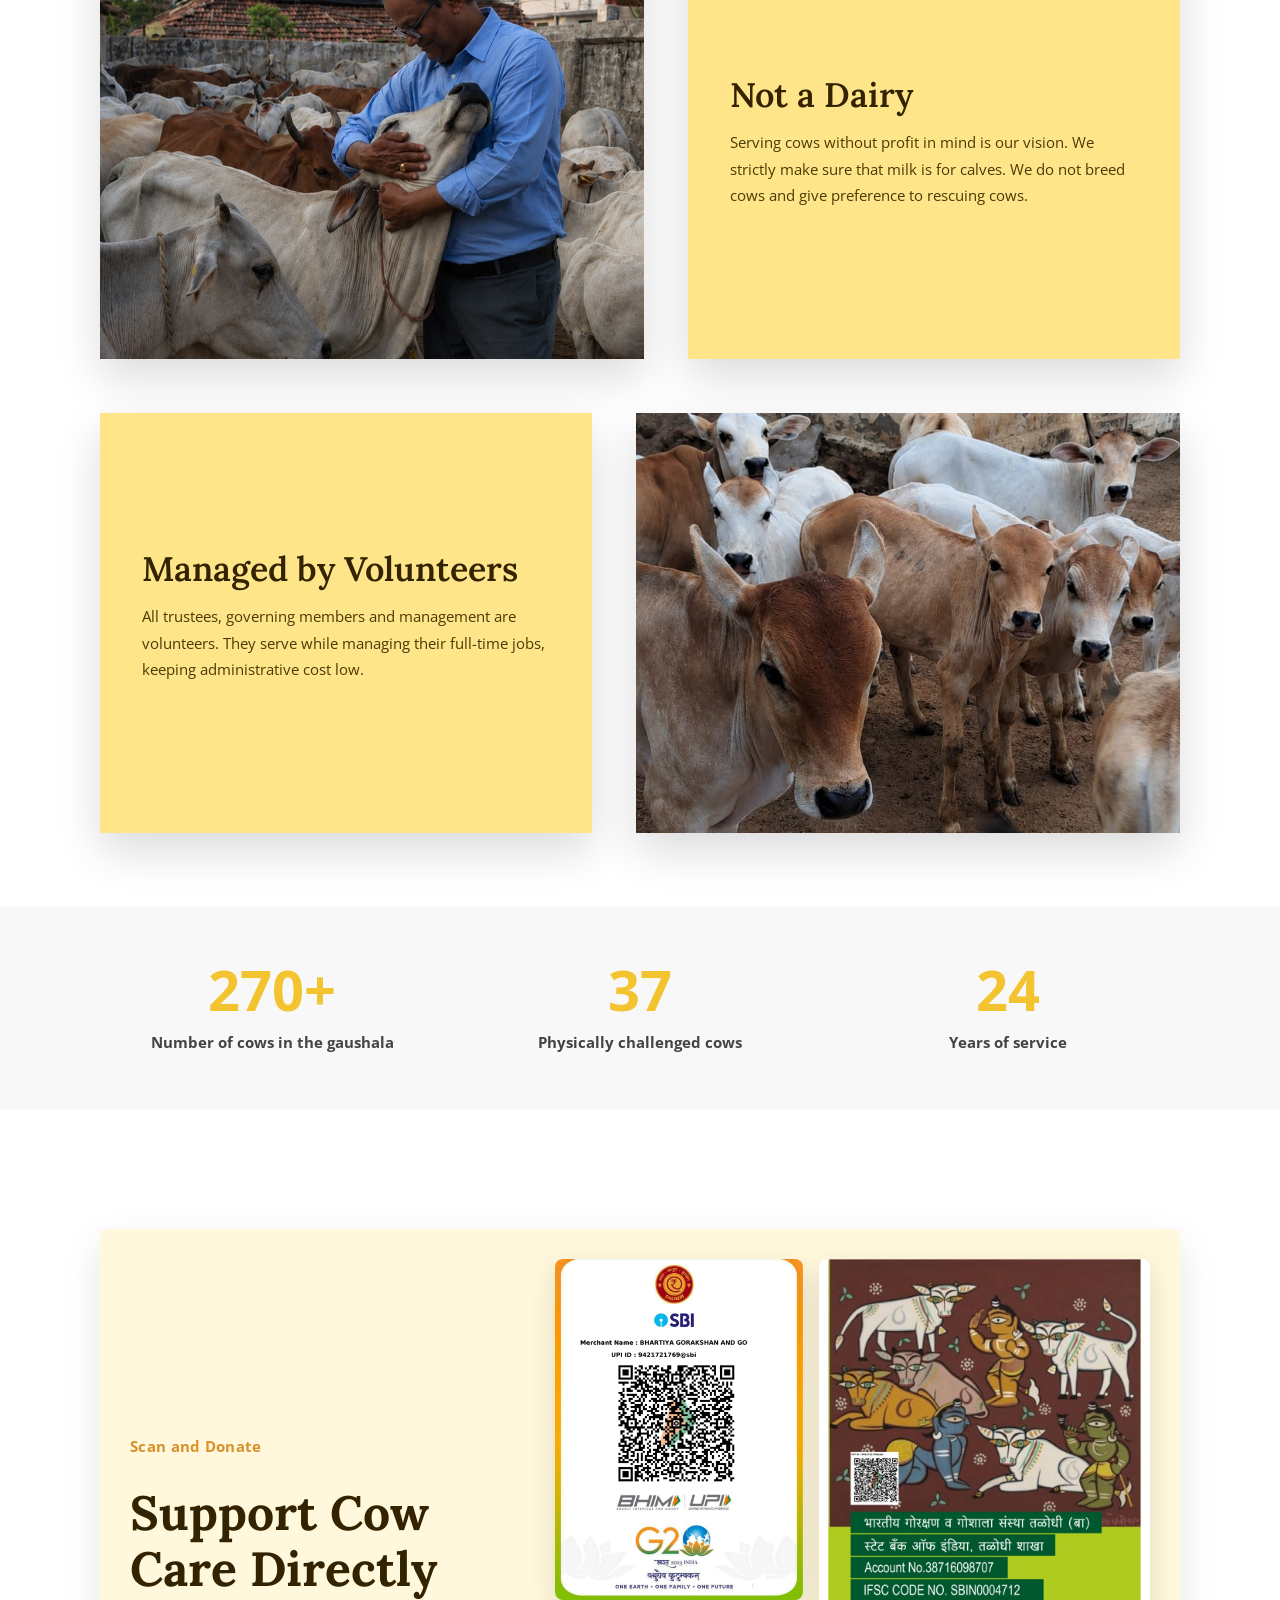
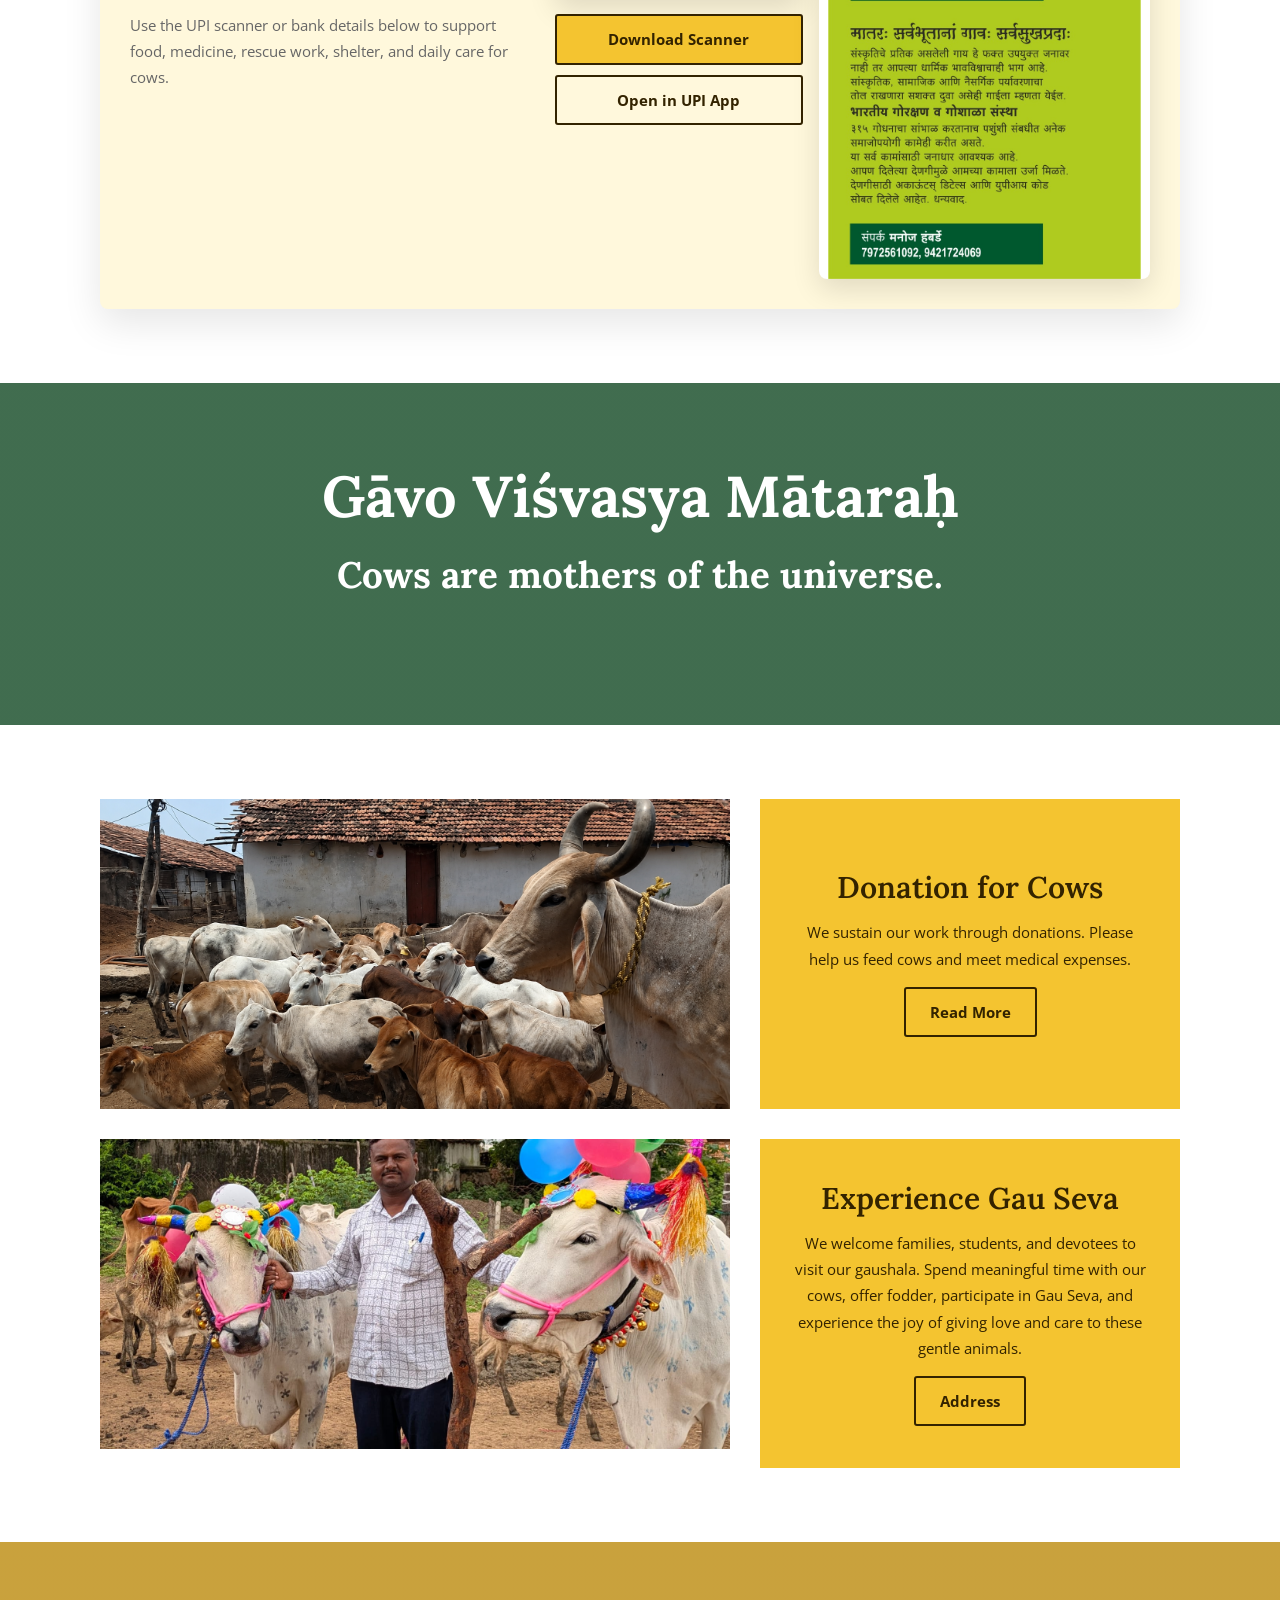
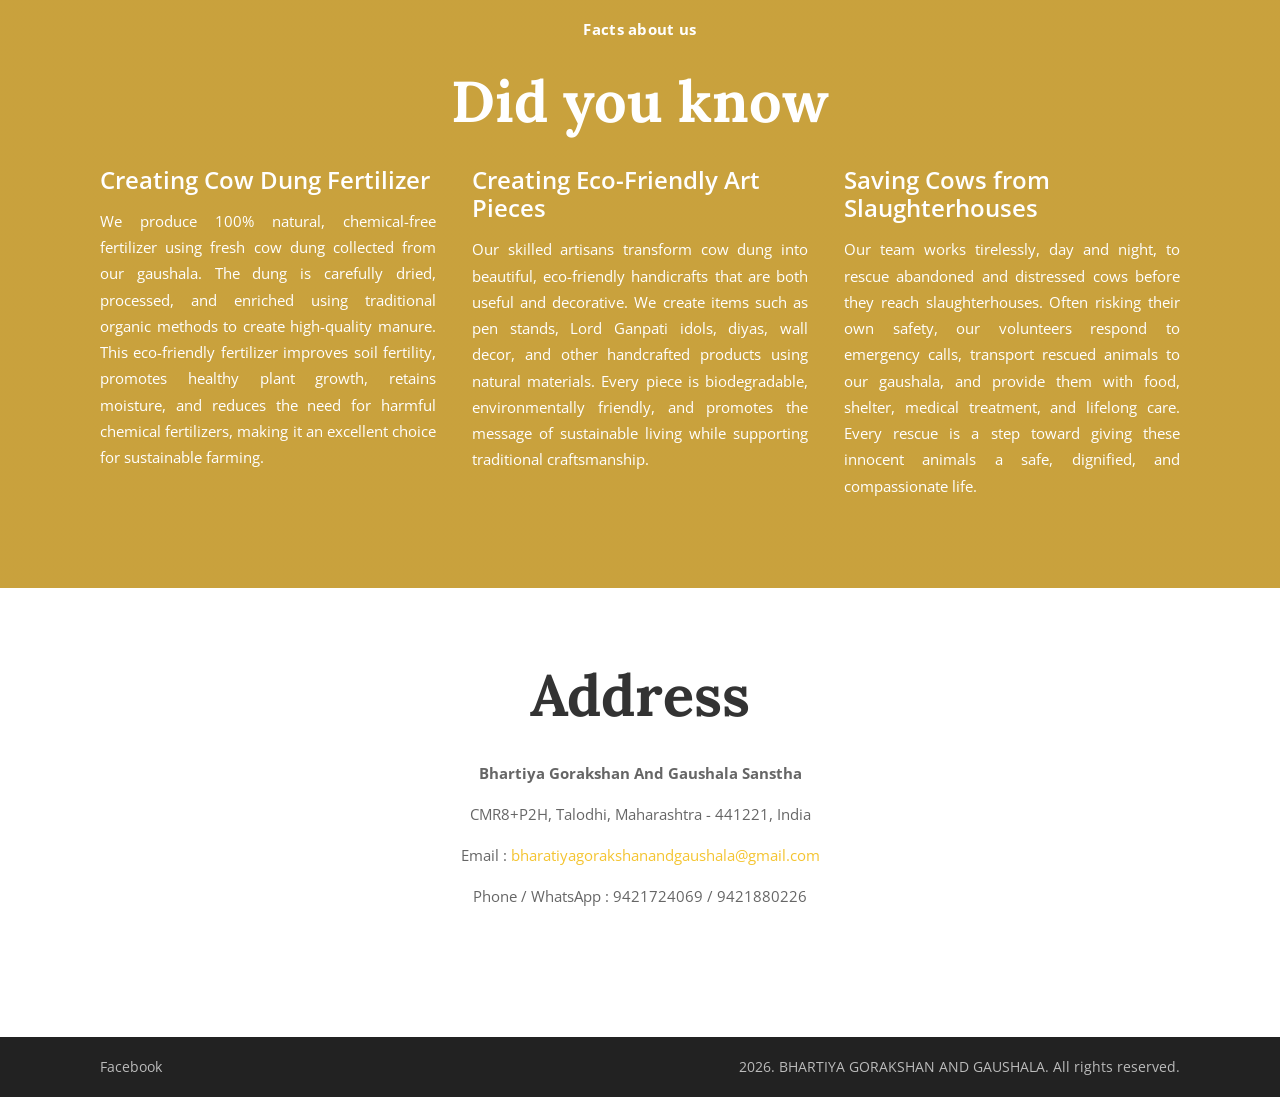
==== commit b971b02b: "Fix HTML formatting and structure issues" ====
--- a/index.html
+++ b/index.html
@@ -30,6 +30,8 @@
           <option value="mr">Marathi</option>
         </select>
       </nav>
+          </div>
+  </header>
 
 
   <main>
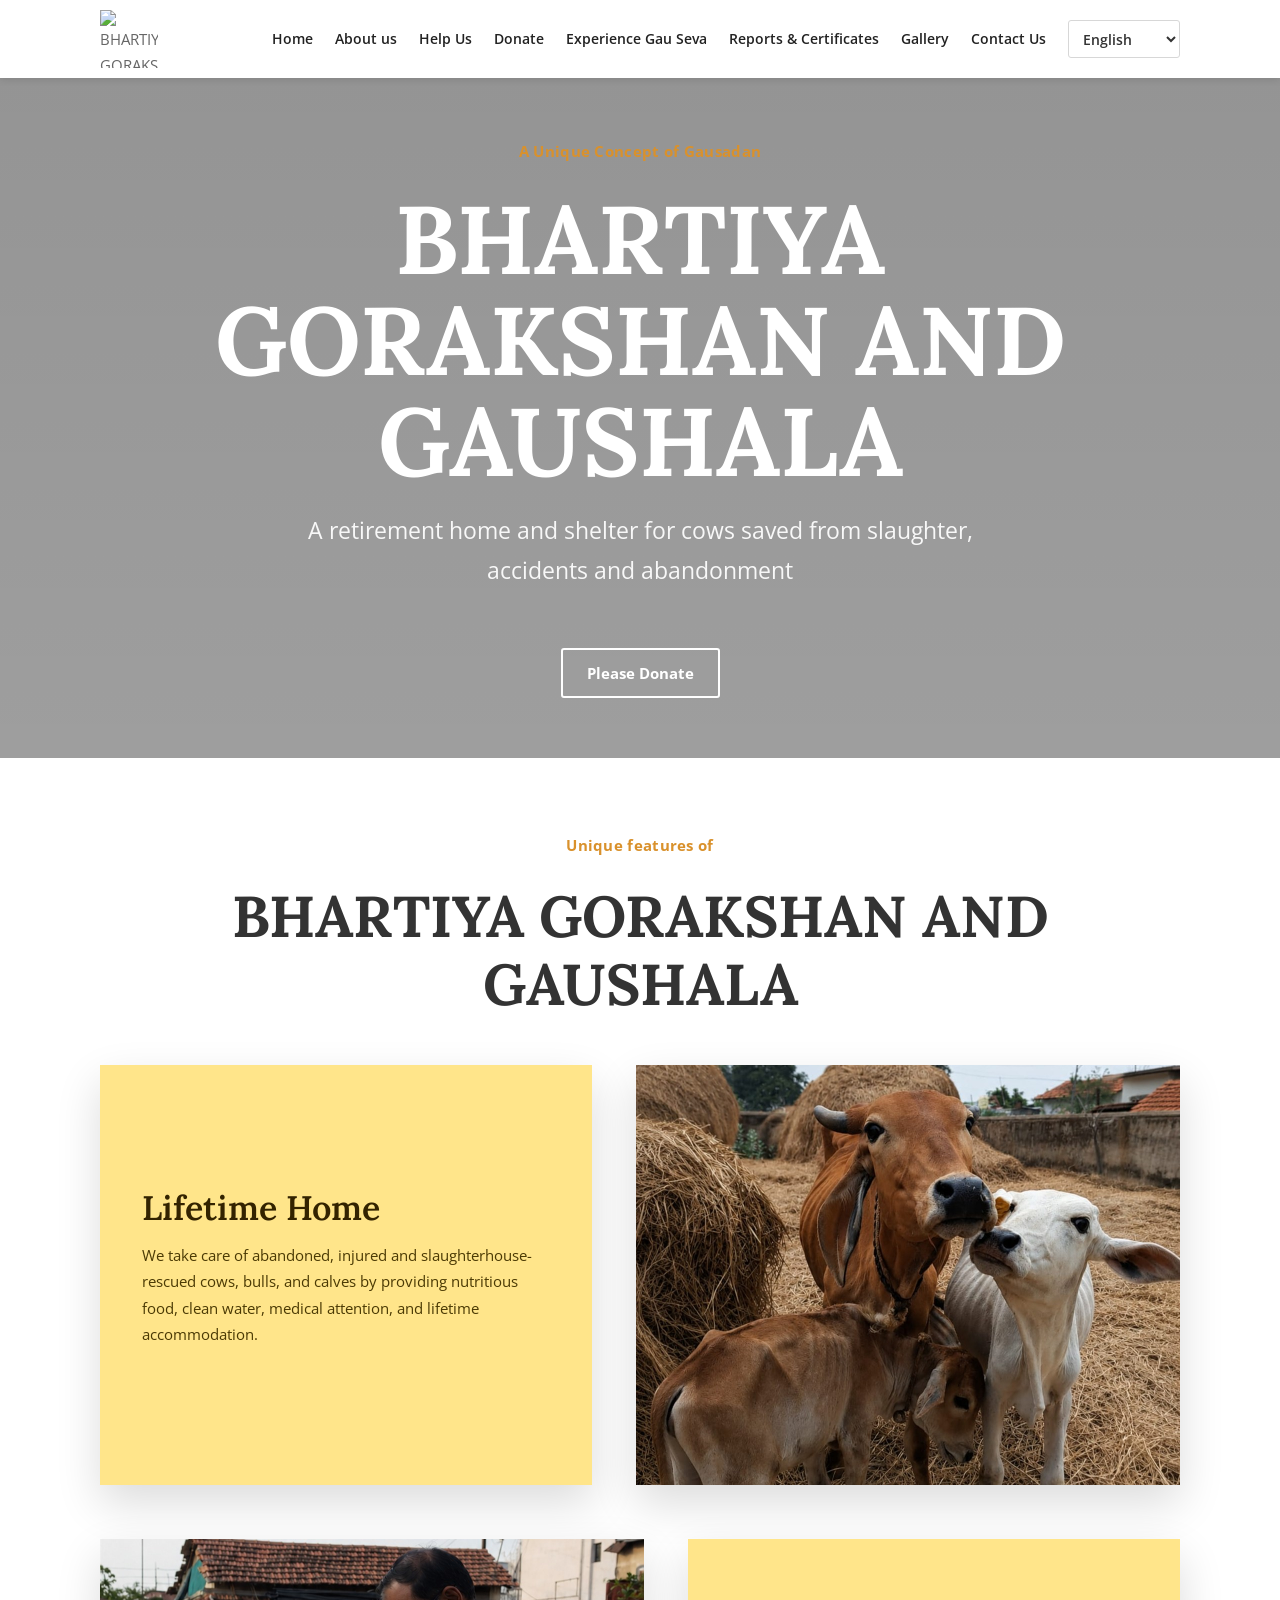
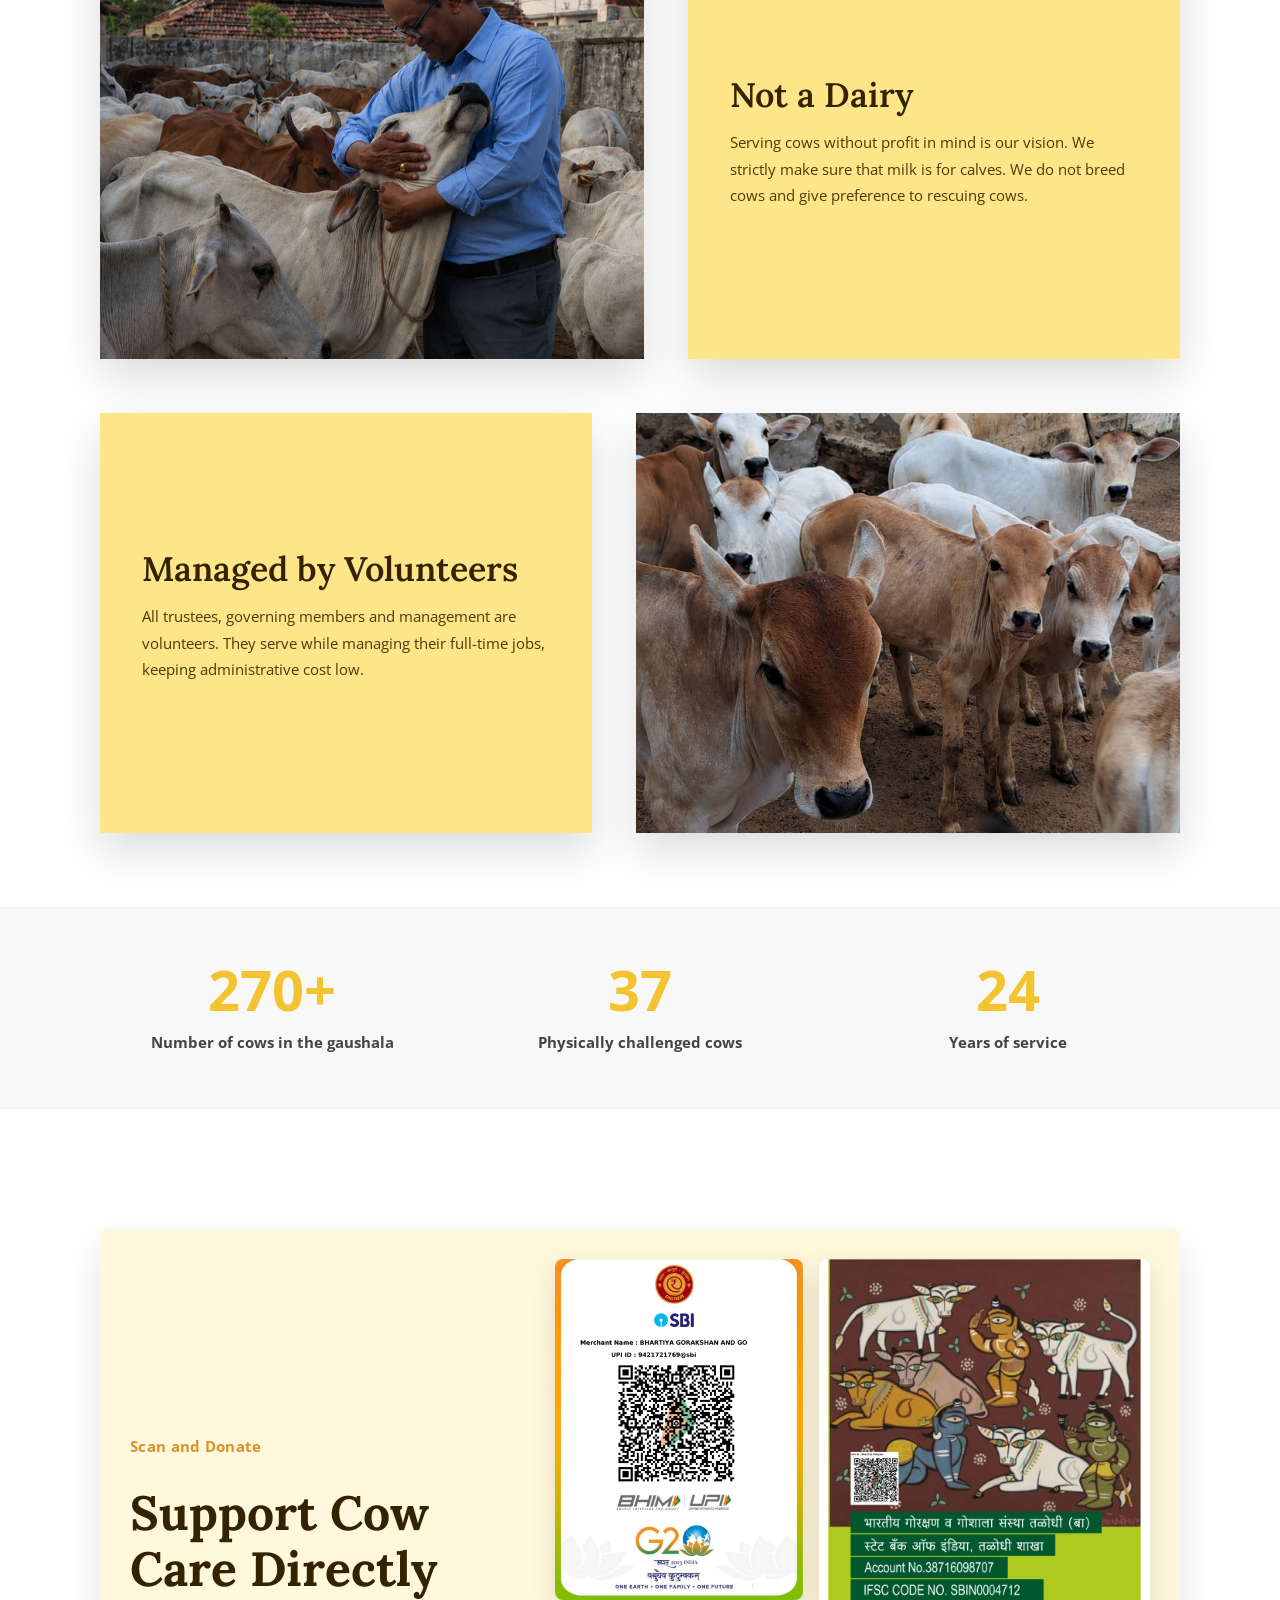
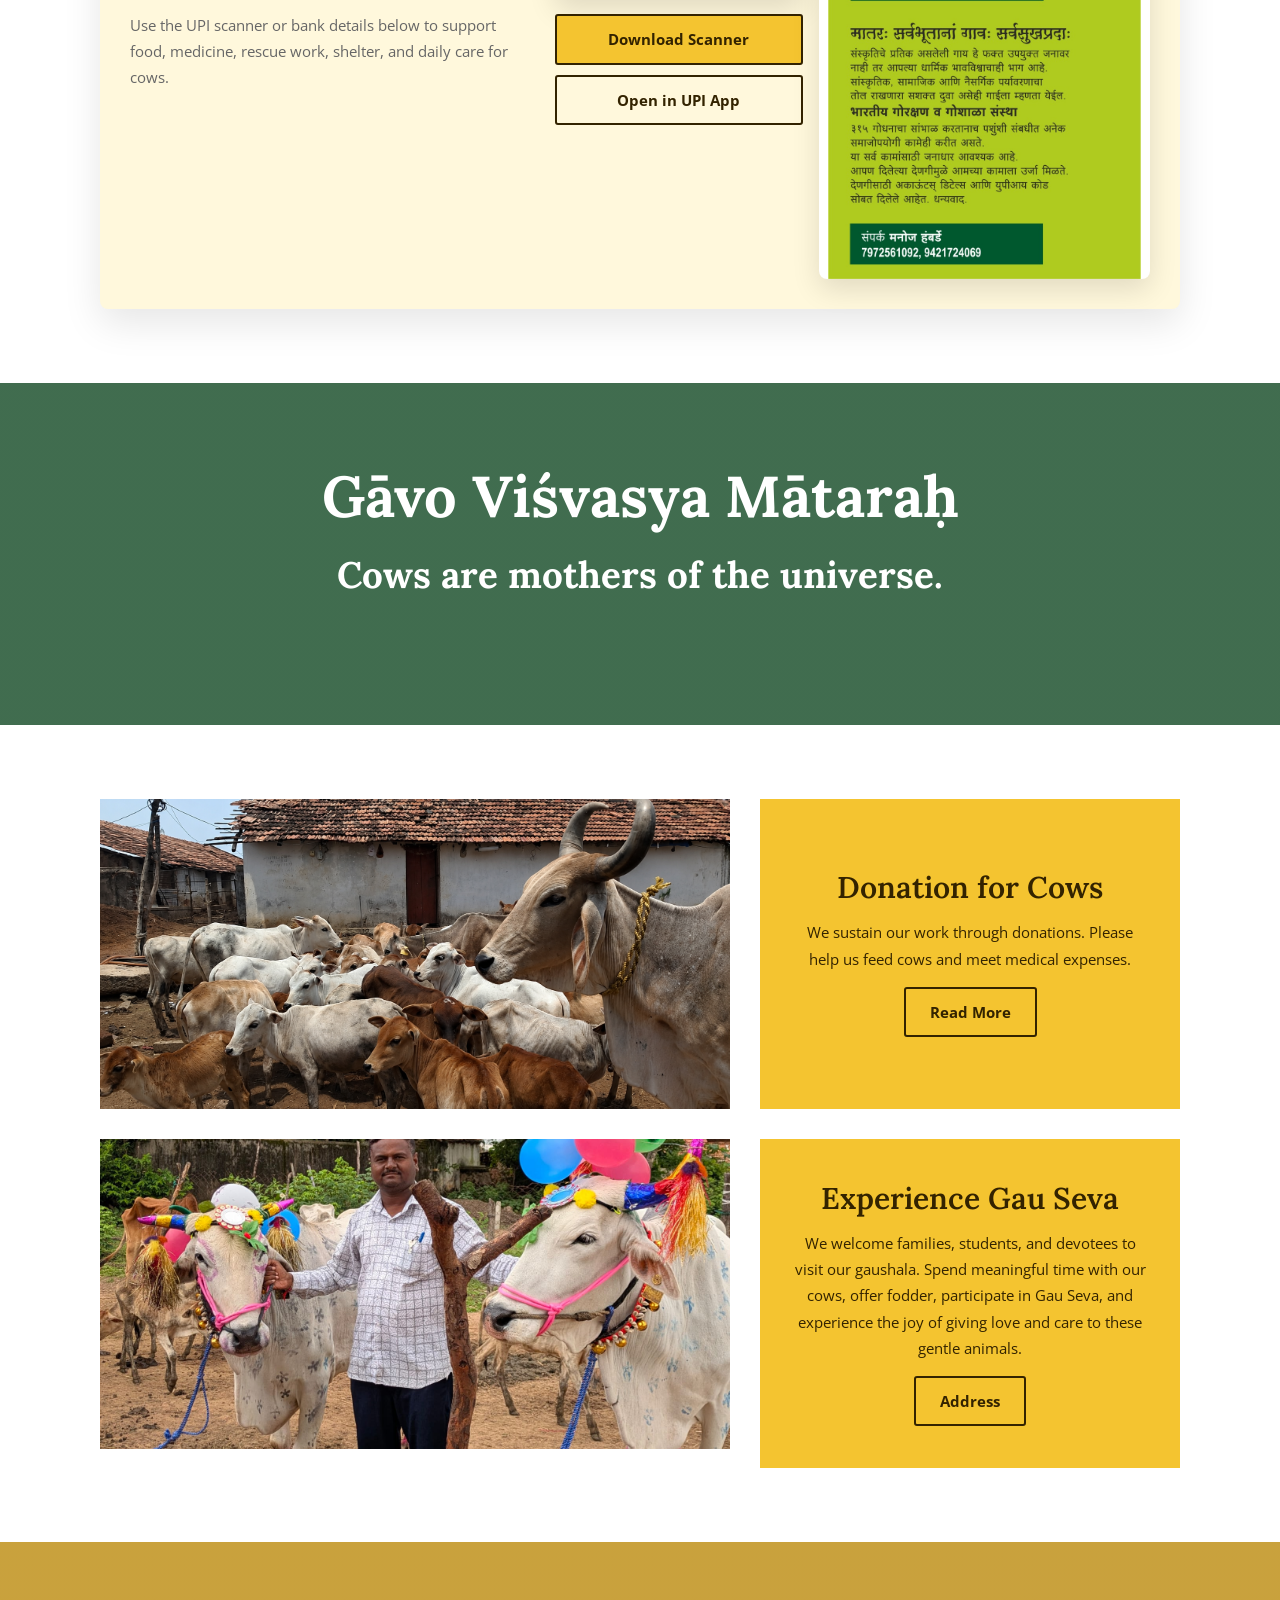
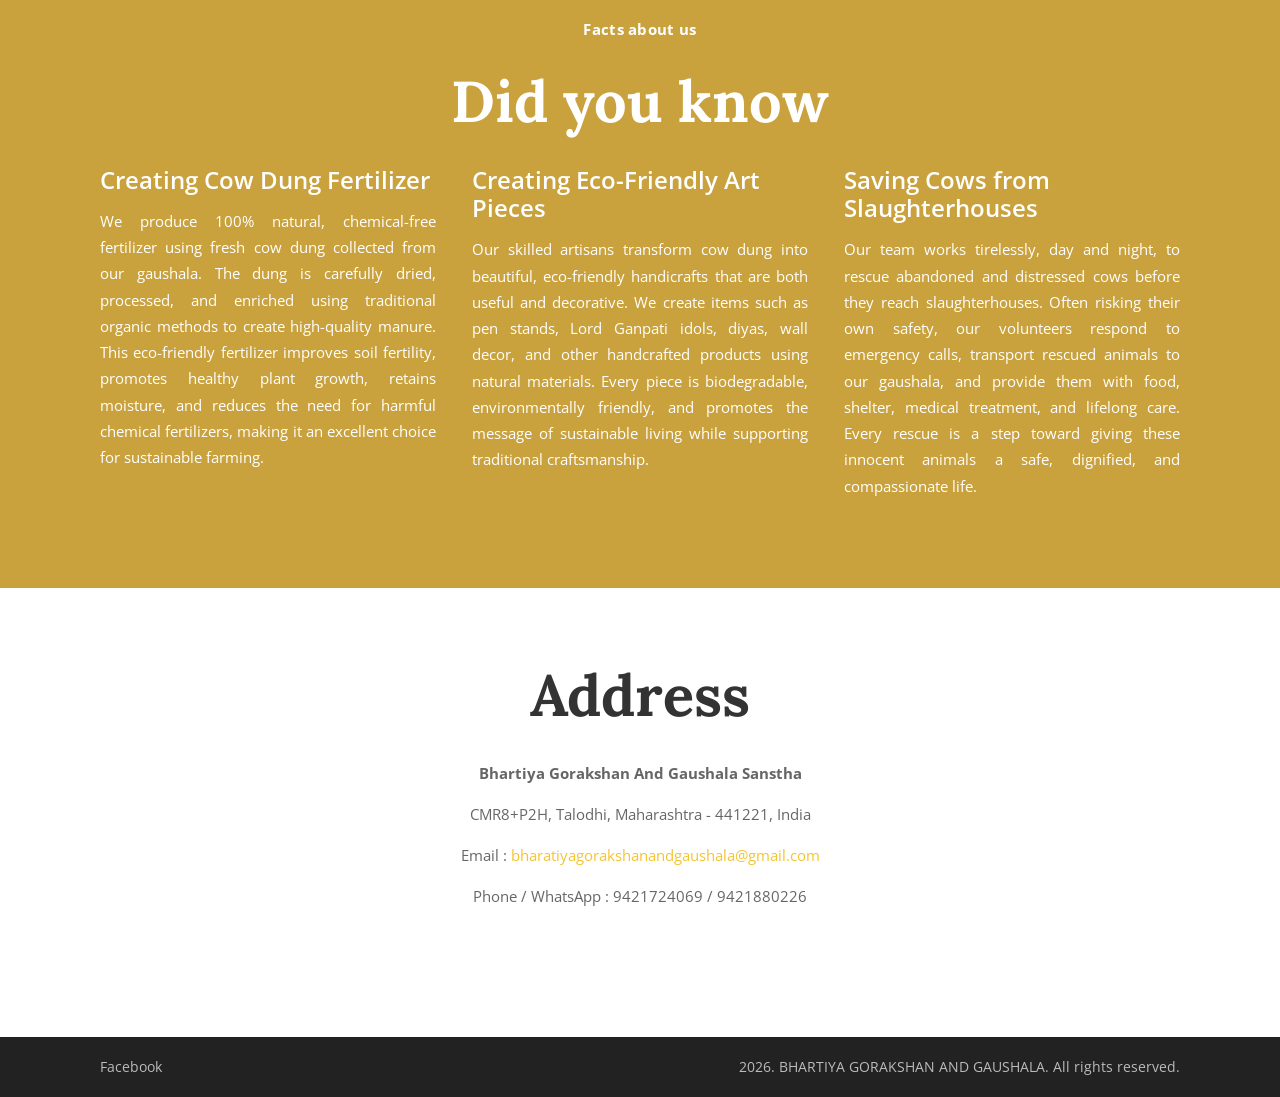
==== commit 5d8f4705: "Fix HTML encoding issues in index.html" ====
--- a/index.html
+++ b/index.html
@@ -10,7 +10,6 @@
   <link rel="stylesheet" href="styles.css">
 </head>
 <body>
-  <header class="topbar">
  <header class="topbar">
     <div class="nav-wrap">
       <a class="logo" href="#home" aria-label="BHARTIYA GORAKSHAN AND GAUSHALA home">
--- a/styles.css
+++ b/styles.css
@@ -882,7 +882,115 @@
     transform: scale(1);
   }
 }
-
+@media (max-width: 980px) {
+
+    .nav-wrap {
+        min-height: auto;
+        padding: 12px 0;
+        align-items: flex-start;
+        flex-direction: column;
+    }
+
+  .main-nav {
+    width: 100%;
+    display: flex;
+    flex-wrap: nowrap;
+    overflow-x: auto;
+    overflow-y: hidden;
+    gap: 14px;
+    white-space: nowrap;
+    -webkit-overflow-scrolling: touch;
+}
+
+.main-nav a {
+    flex: 0 0 auto;
+}
+
+    .language-select {
+        min-width: 150px;
+    }
+
+    .feature-row,
+    .feature-row.reverse,
+    .two-col,
+    .two-col.second,
+    .donation-scanner-panel {
+        grid-template-columns: 1fr;
+    }
+
+    .feature-row.reverse .feature-text {
+        order: 0;
+    }
+
+    .info-grid,
+    .testimonial-grid,
+    .documents-grid,
+    .gallery-grid,
+    .help-card-grid.four {
+        grid-template-columns: repeat(2, 1fr);
+    }
+}
+
+@media (max-width: 700px) {
+
+    .hero {
+        min-height: 560px;
+    }
+
+    .section {
+        padding: 54px 0;
+    }
+
+    .stats-grid,
+    .facts-grid,
+    .info-grid,
+    .testimonial-grid,
+    .help-card-grid,
+    .help-card-grid.four,
+    .documents-grid,
+    .gallery-grid,
+    .scanner-images,
+    .form-row {
+        grid-template-columns: 1fr;
+    }
+
+    .document-viewer-header {
+        flex-direction: column;
+    }
+
+    .feature-row img,
+    .image-card img {
+        height: 260px;
+    }
+
+    .feature-text {
+        min-height: 260px;
+        padding: 28px;
+    }
+
+    .form-bottom {
+        align-items: stretch;
+        flex-direction: column;
+    }
+
+    .footer-inner {
+        align-items: flex-start;
+        flex-direction: column;
+    }
+
+    .main-nav a,
+    .language-select {
+        flex: 1 1 calc(50% - 14px);
+    }
+
+    .donation-dialog {
+        padding: 24px 18px;
+    }
+
+    .donation-image-grid {
+        grid-template-columns: 1fr;
+    }
+}
 
 @media (max-width: 430px) {
   .nav-wrap,
@@ -901,161 +1009,3 @@
     overflow-wrap: anywhere;
   }
 }
-/* ========================= */
-/* PREMIUM MOBILE MENU */
-/* ========================= */
-
-.menu-toggle,
-.close-menu{
-    display:none;
-}
-
-@media (max-width:900px){
-
-.menu-toggle{
-
-display:block;
-
-font-size:34px;
-
-background:none;
-
-border:none;
-
-cursor:pointer;
-
-color:#333;
-
-padding:0;
-
-}
-
-.nav-wrap{
-
-display:flex;
-
-justify-content:space-between;
-
-align-items:center;
-
-padding:12px 0;
-
-}
-
-.menu-overlay{
-
-position:fixed;
-
-left:0;
-
-top:0;
-
-width:100%;
-
-height:100%;
-
-background:rgba(0,0,0,.45);
-
-opacity:0;
-
-visibility:hidden;
-
-transition:.3s;
-
-z-index:998;
-
-}
-
-.menu-overlay.show{
-
-opacity:1;
-
-visibility:visible;
-
-}
-
-.main-nav{
-
-position:fixed;
-
-right:-320px;
-
-top:0;
-
-width:300px;
-
-height:100vh;
-
-background:white;
-
-display:flex;
-
-flex-direction:column;
-
-align-items:flex-start;
-
-padding:30px;
-
-overflow-y:auto;
-
-gap:18px;
-
-transition:.35s;
-
-box-shadow:-10px 0 25px rgba(0,0,0,.18);
-
-z-index:999;
-
-}
-
-.main-nav.active{
-
-right:0;
-
-}
-
-.close-menu{
-
-display:block;
-
-align-self:flex-end;
-
-background:none;
-
-border:none;
-
-font-size:30px;
-
-cursor:pointer;
-
-margin-bottom:20px;
-
-}
-
-.main-nav a{
-
-font-size:18px;
-
-width:100%;
-
-padding:8px 0;
-
-border-bottom:1px solid #eee;
-
-}
-
-.language-select{
-
-width:100%;
-
-margin-top:15px;
-
-}
-
-body.menu-open{
-
-overflow:hidden;
-
-}
-
-}
